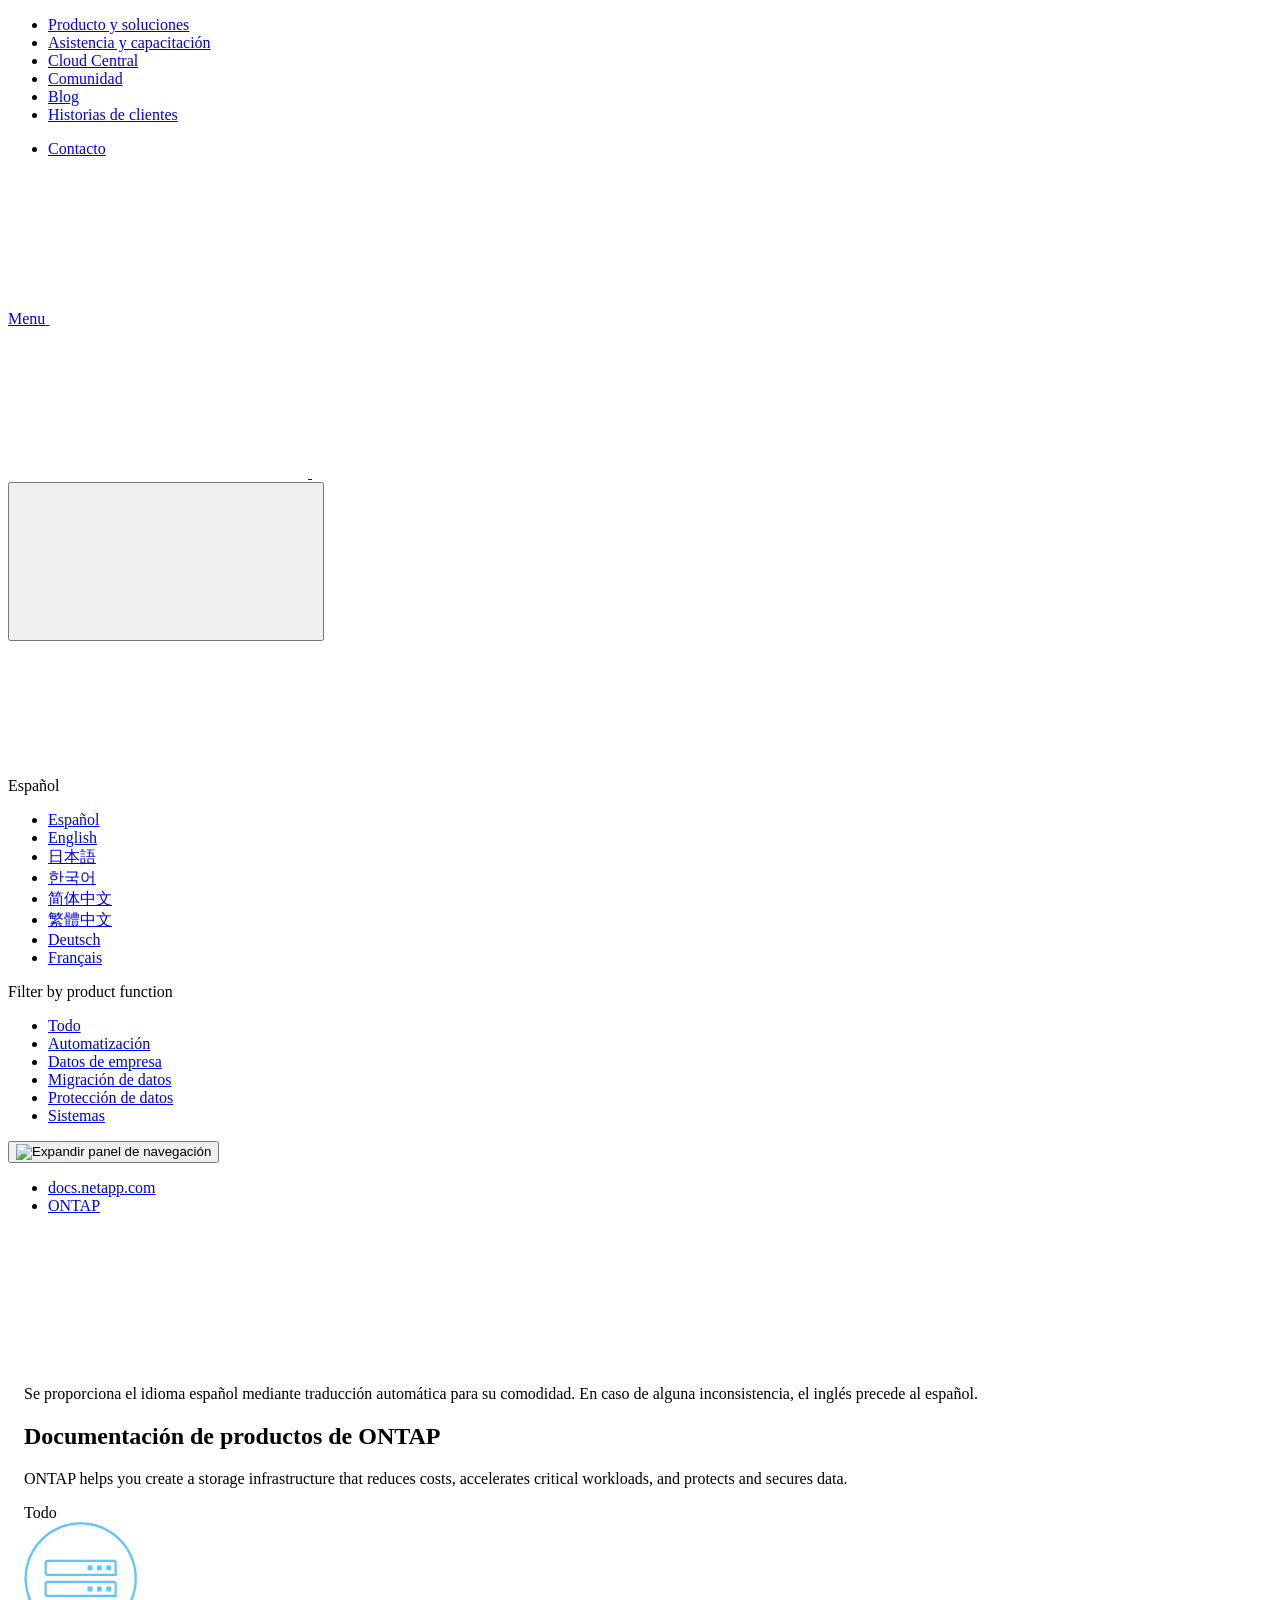
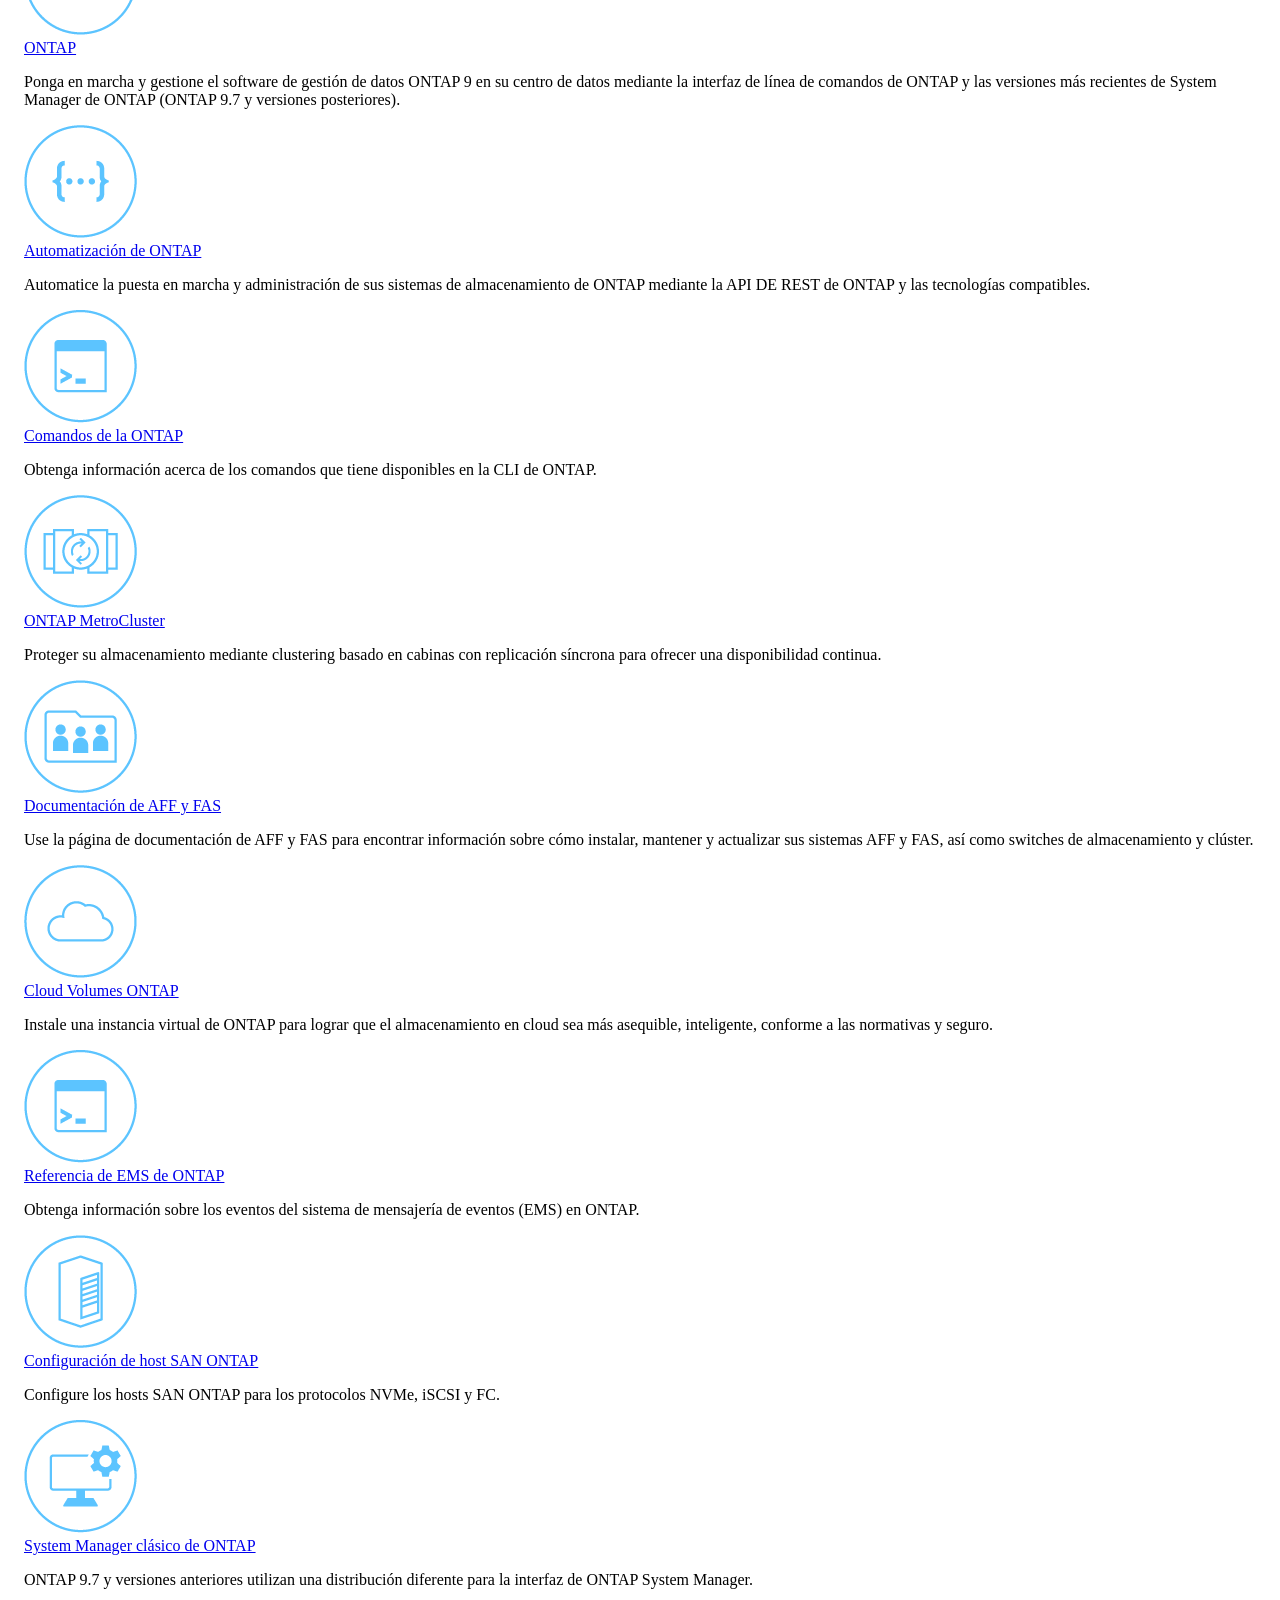
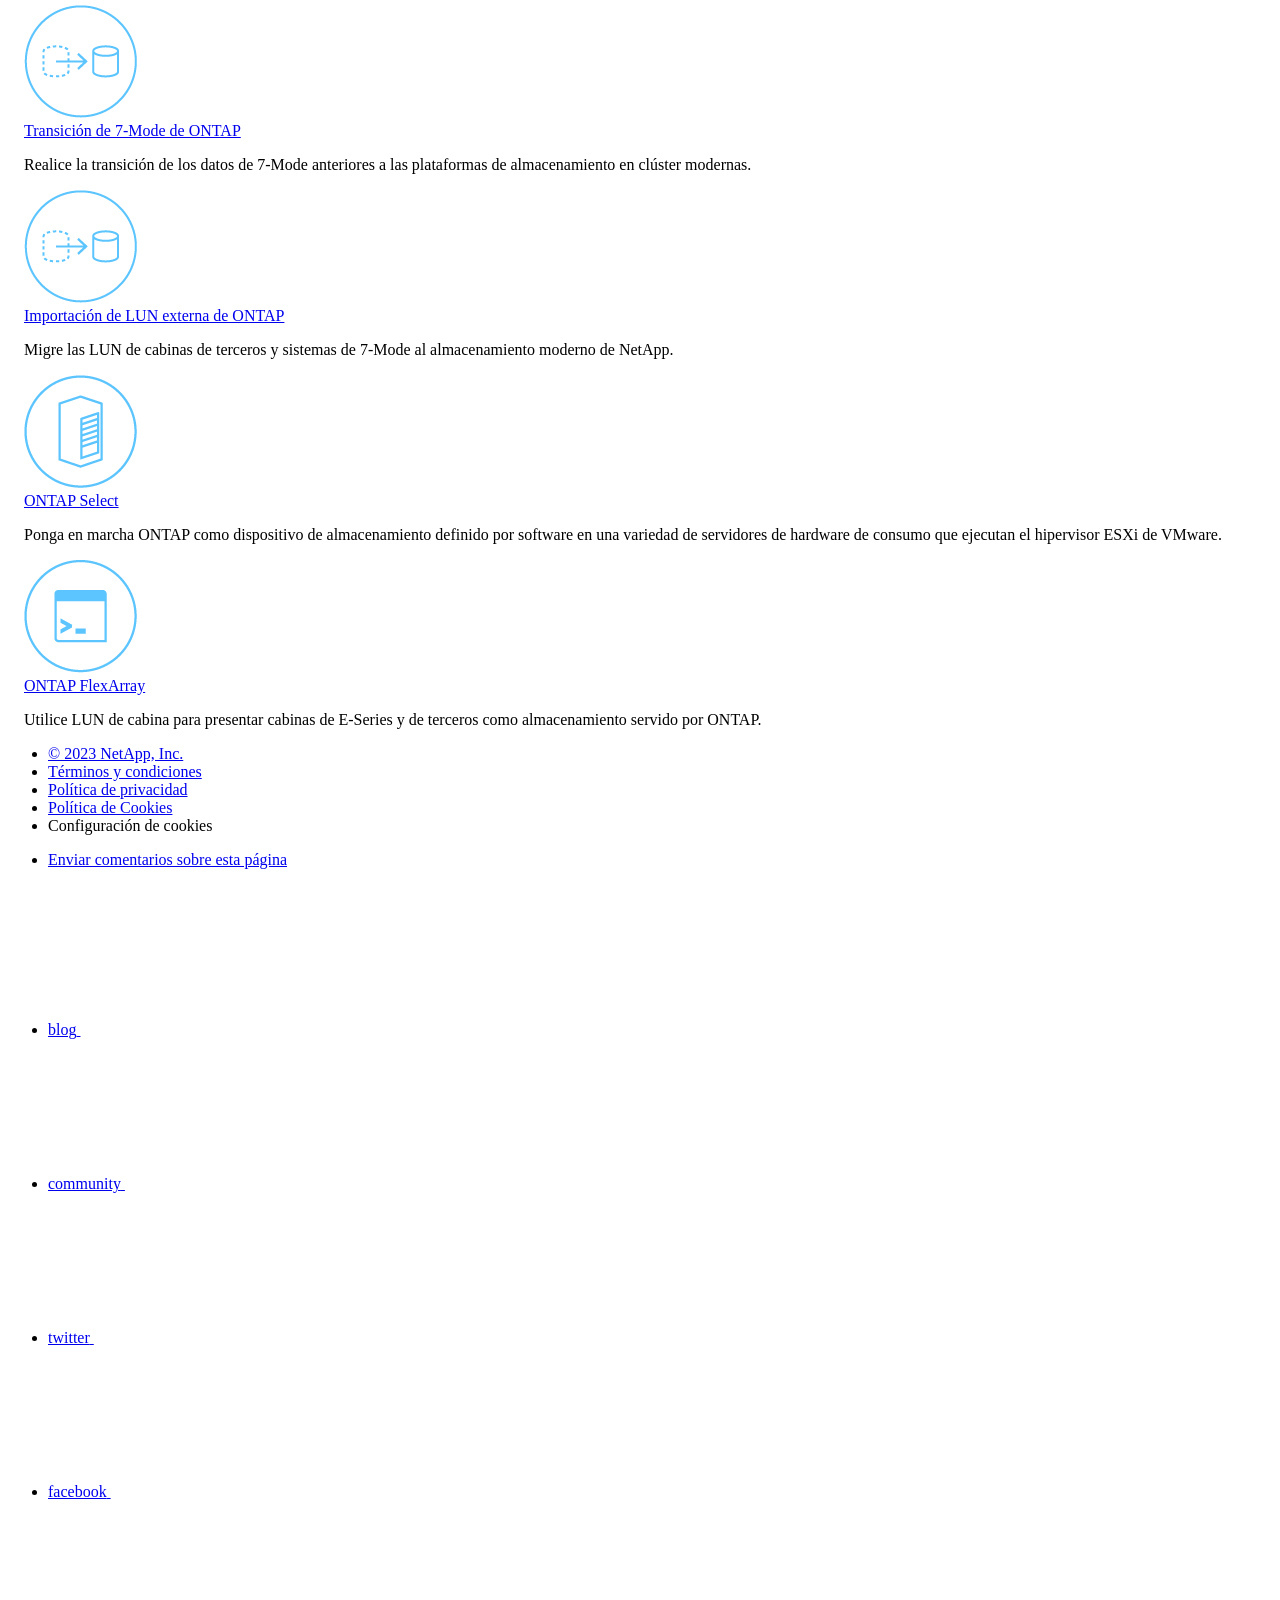
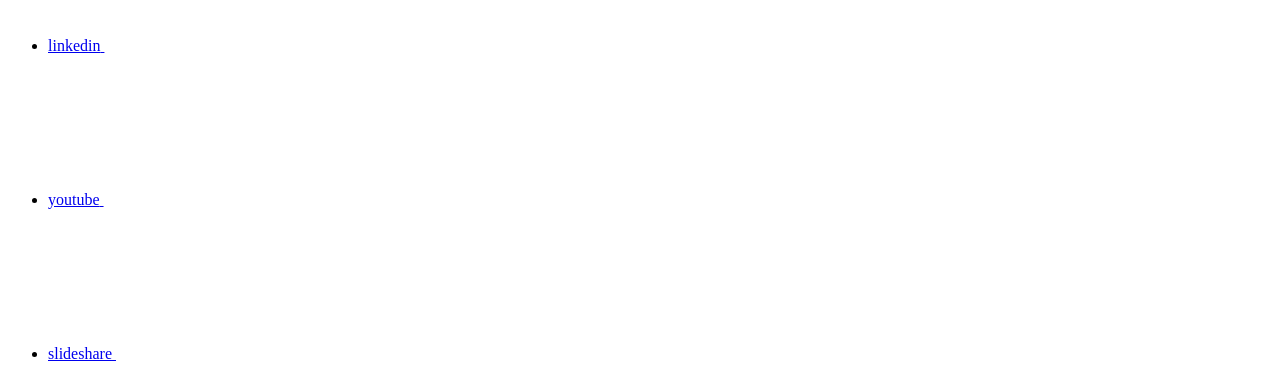
==== index.html @ 904b9483 "Deploying to gh-pages from  @ d73724dcf06d910fc265af8972bdfba5576b5650 🚀" ====
<!DOCTYPE html>
<html lang="es">
  <head class="at-element-marker">
  <title>Documentación de productos de ONTAP</title>
  <meta charset="utf-8">
  <meta http-equiv="x-ua-compatible" content="ie=edge,chrome=1">
  <meta http-equiv="language" content="en">
  <meta name="viewport" content="width=device-width, initial-scale=1">
  <meta property="og:title" content="Documentación de productos de ONTAP" />
	<meta property="og:type" content="website" />
	<meta property="og:url" content="https://docs.netapp.com/es-es/ontap-family/index.html" />
	<meta property="og:description" content="ONTAP le ayuda a crear una infraestructura de almacenamiento que reduce costes, acelera las cargas de trabajo críticas y protege y protege sus datos." />
  <meta property="og:image" content="https://docs.netapp.com/es-es/ontap-family/images/logo-tophat-social.png" />
  <meta property="og:image:alt" content="NetApp Logo" />
  <meta name="format-detection" content="telephone=no">
  <meta http-equiv="Content-Type" content="text/html; charset=utf-8">
  <meta http-equiv="encoding" content="utf-8">
  <meta http-equiv="nss-type" content="Product Documentation"/>
  <meta http-equiv="nss-subtype" content="User Guide"/><meta name="description" content="ONTAP le ayuda a crear una infraestructura de almacenamiento que reduce costes, acelera las cargas de trabajo críticas y protege y protege sus datos.">
  <meta name="keywords" content=" "><!-- Icons -->
  <link rel="icon" href="/es-es/ontap-family/images/favicon.ico" type="image/x-icon">

  <!-- RSS Feed --><!-- CSS Definitions: NetApp CSS should be defined after generic css -->

  <!-- Elastic Search -->
  <link rel="stylesheet" href="//cdn.jsdelivr.net/searchkit/0.10.0/theme.css">

  <!-- Combined CSS -->
  <link rel="stylesheet" type="text/css" href="/es-es/ontap-family/css/netappdocs.css">

  
  <link rel="stylesheet" href="/es-es/ontap-family/css/landing-page.css" type="text/css">
  <link rel="stylesheet" href="/es-es/ontap-family/css/tabbed-blocks.css" type="text/css">
  <!-- Canonical url -->
  <!-- Top level site integrations --><script>
    function addAdobeLaunch(adobeId) {
      var head = document.getElementsByTagName('head')[0];
      var adobe = document.createElement("script");
      adobe.type = "text/plain";
      adobe.className = "optanon-category-C0002";
      adobe.src = "//assets.adobedtm.com/60287eadf1ee/c284da483c83/"+adobeId+".min.js";
      head.appendChild(adobe);
    }

    function addGoogleAnalytics(gtagId) {
      var google = document.createElement("script");
      google.type = "text/plain";
      google.className = "optanon-category-C0002";
      google.src = "https://www.googletagmanager.com/gtag/js?id="+gtagId;
      var head = document.getElementsByTagName('head')[0];
      head.appendChild(google);

      window.dataLayer = window.dataLayer || [];
      function gtag(){dataLayer.push(arguments);}
      gtag('js', new Date());
      gtag('config', gtagId);
    }

    function addConsent(consentId) {
      var head = document.getElementsByTagName('head')[0];
      var onetrustConsent = document.createElement("script");
      onetrustConsent.type = "text/javascript";
      onetrustConsent.src = "https://cdn.cookielaw.org/consent/"+consentId+"/OtAutoBlock.js";
      head.appendChild(onetrustConsent);

      var onetrustScript = document.createElement("script");
      onetrustScript.type = "text/javascript";
      onetrustScript.src = "https://cdn.cookielaw.org/scripttemplates/otSDKStub.js";
      onetrustScript.charset = "UTF-8";
      onetrustScript.dataset.documentLanguage = "true";
      onetrustScript.dataset.domainScript = consentId;
      head.appendChild(onetrustScript);
    }addConsent("72570c5c-fe30-465f-b0e0-b77f7fb4ae34");
    addAdobeLaunch("launch-e9ff3acac59f");
    addGoogleAnalytics("UA-81697994-3");function OptanonWrapper() { }
  </script>
  <script src="https://cdnjs.cloudflare.com/ajax/libs/jquery/2.1.4/jquery.min.js"></script>
  <script src="https://cdnjs.cloudflare.com/ajax/libs/jquery-cookie/1.4.1/jquery.cookie.min.js"></script>

  <!-- Used for Product Family Page Sidebar Visibility --><link rel="stylesheet" href='/es-es/ontap-family/css/product-family.css' type="text/css">
  <script src='/es-es/ontap-family/js/product-family.js'></script><!-- Used to import Promise for IE. Required for SearchKit -->
  <script src="https://cdnjs.cloudflare.com/ajax/libs/bluebird/3.3.5/bluebird.min.js"></script><script src='/es-es/ontap-family/js/na-search.js'></script><script src='/es-es/ontap-family/js/na-pagenav.js'></script><script src='/es-es/ontap-family/js/na-utility.js'></script>
  <script src='/es-es/ontap-family/js/clouddocs.js'></script>
  <script src='/es-es/ontap-family/js/jquery.navgoco.min.js'></script>
  <script src="https://maxcdn.bootstrapcdn.com/bootstrap/3.3.7/js/bootstrap.min.js" integrity="sha384-Tc5IQib027qvyjSMfHjOMaLkfuWVxZxUPnCJA7l2mCWNIpG9mGCD8wGNIcPD7Txa" crossorigin="anonymous"></script>
  <script src='/es-es/ontap-family/js/toc.js'></script>
  <script src='/es-es/ontap-family/js/customscripts.js'></script><script>
      $(document).ready(function() {
          
          var collapseOnInit = true;
          

          var navSettings = {
              "caretHtml": '',
              "accordion": collapseOnInit,
              "openClass": 'active', // open
              "save": false, // leave false or nav highlighting doesn't work right
              "cookie": {
                  "name": 'navgoco',
                  "expires": false,
                  "path": '/'
              },
              "slide": {
                  "duration": 400,
                  "easing": 'swing'
              }
          };

          // Initialize navgoco with default options
          $("#mysidebar").navgoco(navSettings);
          

          $("#collapseAll").click(function(e) {
              e.preventDefault();
              $("#mysidebar").navgoco('toggle', false);
          });

          $("#expandAll").click(function(e) {
              e.preventDefault();
              $("#mysidebar").navgoco('toggle', true);
          });

          $(".sidebar-nav-container").on("scroll", function() {
            $.cookie("sidebarScroll", $(".sidebar-nav-container").scrollTop(), {
              path    : "/es-es/ontap-family"  
            });
          });
          $(function() {
            if ($.cookie("sidebarScroll")) {
              $(".sidebar-nav-container").scrollTop($.cookie("sidebarScroll"));
            }
          });

      });

  </script>
  <script>
      $(document).ready(function() {
          $("#tg-sb-link").click(function() {
              $("#tg-sb-sidebar").toggle();
              $("#tg-sb-content").toggleClass('col-md-9');
              $("#tg-sb-content").toggleClass('col-md-12');
              $("#tg-sb-icon").toggleClass('fa-toggle-on');
              $("#tg-sb-icon").toggleClass('fa-toggle-off');
          });
      });
  </script>
  <script src='/es-es/ontap-family/js/custom-dropdown.js'></script>
  <script src='/es-es/ontap-family/js/FileSaver.min.js'></script>
  <script src='/es-es/ontap-family/js/jszip-utils.min.js'></script>
  <script src='/es-es/ontap-family/js/jszip.min.js'></script>
  <script src='/es-es/ontap-family/js/pdf-ux.js'></script>
</head>


  <body class role="document" data-flavor="">
    <div id="page" class="n-off-canvas-menu">
      <div class="n-off-canvas-menu__menu"><!--TODO: Add offcanvas code --></div>
      <div class="n-off-canvas-menu__content-wrap">
        <header class="site-header" id="banner">
  
  <!-- Start Page Toolbar -->
  
  
  <!-- Start top_hat -->
  <div class="n-top-hat">
    <div class="n-container">
      <div class="n-top-hat__cross-property-nav">
        <ul class="n-top-hat__list">
          <li class="n-top-hat__list-item">
            <a href="https://www.netapp.com/products-a-z/" class="n-top-hat__link">Producto y soluciones</a>
          </li>
          <li class="n-top-hat__list-item">
            <a href="https://www.netapp.com/support-and-training/netapp-university/" class="n-top-hat__link">Asistencia y capacitación</a>
          </li>
          <li class="n-top-hat__list-item">
            <a href="https://cloud.netapp.com" class="n-top-hat__link">Cloud Central</a>
          </li>
          <li class="n-top-hat__list-item">
            <a href="https://community.netapp.com/" class="n-top-hat__link">Comunidad</a>
          </li>
          <li class="n-top-hat__list-item">
            <a href="https://blog.netapp.com/" class="n-top-hat__link">Blog</a>
          </li>
          <li class="n-top-hat__list-item">
            <a href="https://customers.netapp.com/en/" class="n-top-hat__link">Historias de clientes</a>
          </li>
        </ul>
      </div>
      <div class="n-top-hat__utils">
        <ul class="n-top-hat__list">
          <li class="n-top-hat__list-item">
            <a href="https://www.netapp.com/company/contact-us/" target="_self" class="n-top-hat__link" data-ntap-ui="contact-us">Contacto</a>
          </li>
        </ul>
      </div>
    </div>
  </div>
  <!-- End top_hat -->

  <!-- Start property bar -->
  <style>
    .n-property-navigation-bar__menus--desktop-experience .n-menu--mega__default-content__heading span {
    color: #34B0FF;
    }
  </style>
  <div class="n-property-bar " data-ntap-ui="sticky-nav">
    <div class="n-property-bar__inner-wrap">
      <div class="n-property-bar__menu-toggle">
        <a href="#" class="n-property-bar__menu-toggle-link">
          <span class="n-property-bar__menu-toggle-text">Menu</span>
          <svg class="n-icon-bars n-property-bar__menu-toggle-icon" aria-labelledby="title">
            <title>bars</title>
            <use xlink:href="/es-es/ontap-family/common/svg/sprite.svg#bars"></use>
          </svg>
        </a>
      </div>
      <div class="n-property-bar__property-mark ">
        <a href="https://www.netapp.com" class="n-property-bar__property-link">
          <div class="n-property-bar__logo">
            <svg class="n-icon-netapp-mark n-icon-netapp-mark n-property-bar__netapp-mark-icon" aria-labelledby="title">
              <title>netapp-mark</title>
              <use xlink:href="/es-es/ontap-family/common/svg/sprite.svg#netapp-mark"></use>
            </svg>
            <svg class="n-icon-netapp-logo n-property-bar__logo-svg" aria-labelledby="title">
              <title>netapp-logo</title>
              <use xlink:href="/es-es/ontap-family/common/svg/sprite.svg#netapp-logo"></use>
            </svg>
          </div>
        </a>
      </div>

      
      
      
      <div class="search-property-bar">
        <div id="search-demo-container" class="searchbox n-property-bar__search">
          <div id="react-search" 
          data-search-html="/es-es/ontap-family/search.html"
          data-type="widget" 
          data-placeholder="Buscar documentación"
          data-no-results-found="No se encontraron resultados para {query}"
          data-did-you-mean="Buscar {suggestion}."
          data-no-results-found-did-you-mean="No se encontraron resultados para {query}. ¿Quiso decir {suggestion}?"
          data-results-found="{hitCount} resultados encontrados"
          data-error-message="We're sorry, an issue occurred when fetching your results. Please try again."
          data-error-reset="Reset Search"
          data-sk-es-pf-indexes=""
          data-flavor=""></div>
          <button class="n-property-bar__search-toggle-button" type="button">
            <svg class="n-icon-search n-property-bar__search-toggle-button-icon" aria-labelledby="title">
              <title>search</title>
              <use xmlns:xlink="http://www.w3.org/1999/xlink" xlink:href="/es-es/ontap-family/common/svg/sprite.svg#search"></use>
            </svg>
          </button>
        </div>
      </div>
      
    </div>
  </div>
  <div class="n-property-bar__toolbar">
    <!-- Start Language Selector --><div id="language-dropdown" class="custom-dropdown custom-dropdown-lang">
      <div class="custom-dropdown-select custom-dropdown-select-lang">
      <span class="lang-name">Español</span>
          <svg class="n-globe__icon" aria-labelledby="title">
            <title>globe</title>
            <use xmlns:xlink="http://www.w3.org/1999/xlink" xlink:href="/es-es/ontap-family/common/svg/sprite.svg#globe"></use>
          </svg>
        </button>
      </div>

      <ul class="custom-dropdown-menu"><li>
          <a href="https://docs.netapp.com/es-es/ontap-family/index.html" target="_self"><span translate="no" class="notranslate">Español</span></a>
        </li><li>
          <a href="https://docs.netapp.com/us-en/ontap-family/index.html" target="_self"><span translate="no" class="notranslate">English</span></a>
        </li><li>
          <a href="https://docs.netapp.com/ja-jp/ontap-family/index.html" target="_self"><span translate="no" class="notranslate">日本語</span></a>
        </li><li>
          <a href="https://docs.netapp.com/ko-kr/ontap-family/index.html" target="_self"><span translate="no" class="notranslate">한국어</span></a>
        </li><li>
          <a href="https://docs.netapp.com/zh-cn/ontap-family/index.html" target="_self"><span translate="no" class="notranslate">简体中文</span></a>
        </li><li>
          <a href="https://docs.netapp.com/zh-tw/ontap-family/index.html" target="_self"><span translate="no" class="notranslate">繁體中文</span></a>
        </li><li>
          <a href="https://docs.netapp.com/de-de/ontap-family/index.html" target="_self"><span translate="no" class="notranslate">Deutsch</span></a>
        </li><li>
          <a href="https://docs.netapp.com/fr-fr/ontap-family/index.html" target="_self"><span translate="no" class="notranslate">Français</span></a>
        </li></ul>
    </div><!-- End Language Selector -->

    <div class="n-property-bar__cta"></div>
  </div>
  <!-- End property bar -->
</header>


        <main id="n-main-content" class="n-main-content">
          <div class="ie-main product-family"><div class="col-md-3">
    <div class="product-family-linkheading">Filter by product function</div>
    <ul id="product-family-links"><li class="active"><a href="#" class="product-family-space" data-tags="all,tag_data_management,tag_automation,tag_systems,tag_data_protection,tag_data_migration">Todo</a></li><li><a href="#" class="product-family-space" data-tags="tag_automation">Automatización</a></li><li><a href="#" class="product-family-space" data-tags="tag_data_management">Datos de empresa</a></li><li><a href="#" class="product-family-space" data-tags="tag_data_migration">Migración de datos</a></li><li><a href="#" class="product-family-space" data-tags="tag_data_protection">Protección de datos</a></li><li><a href="#" class="product-family-space" data-tags="tag_systems">Sistemas</a></li></ul>
</div>
<div class="tile-container">
        <article class="page-content">
            <div class="ie-utility">
  <button id="btn-sidebar-expand" onclick="showSidebar()"><img src="/es-es/ontap-family/images/expand.png" alt="Expandir panel de navegación"></button>
  <div class="ie-menu">
    <div class="n-breadcrumb">
      <ul class="n-breadcrumb__list">
        <li class="n-breadcrumb__list-item">
          <a href="https://docs.netapp.com">docs.netapp.com</a>
        </li>
        

        

        <li class="n-breadcrumb__list-item">
          <a href="/es-es/ontap-family/">ONTAP</a>
        </li>

      </ul>
    </div>
    <div style="clear: both"></div><!-- Main needs to have height -->
  </div>
</div>

            <div class="n-band n-band--docs n-band--belted">
                <div class="n-container" style="margin: 0 auto; padding: 0 16px;">
                    <div class="n-row">                      
                        <div class="n-col-sm-12"><div class="ie-nmt-disclaimer">
                              <span>
                                <div class="ie-nmt-disclaimer-container">
                                  <div class="ie-nmt-disclaimer-icon">
                                    <svg class="luci-icon" aria-hidden="true">
                                      <use xlink:href="/es-es/ontap-family/common/svg/sprite.svg#circle-info">
                                    </svg>
                                  </div>
                                  <div class="ie-nmt-disclaimer-content">
                                    <span> Se proporciona el idioma español mediante traducción automática para su comodidad. En caso de alguna inconsistencia, el inglés precede al español. </span>
                                  </div>
                                  <div style="clear:both;"></div>
                                </div>
                              </span>
                            </div><div class="n-doc__component-detail-heading-wrap">
                                <h1 class="n-doc__component-detail-heading">Documentación de productos de ONTAP</h1>
                            </div><section class="n-band__section">
                                <p>ONTAP helps you create a storage infrastructure that reduces costs, accelerates critical workloads, and protects and secures data.</p>
                            </section><div class="n-band__content">
<div id="selected-sidelink"><span>Todo</span></div>
    <div class="n-layout-flex product-family-tile-container" data-ntap-layout="4"><div class="n-feature-block n-feature-block__align--center n-layout-flex__item ie-feature-block product-family-tile"
            data-tags="all, tag_data_management, tag_data_protection">
            <div class="n-feature-block__content">
                <div class="ie-feature-block__header">
                    <div class="ie-feature-block__image product-family-tile-icon"><img src="./media/icon-onprem.png" alt="ONTAP"></div>
                </div>
                <div class="ie-feature-block__section">
                    <a class="ie-feature-block__link product-family-tile-title"
                        href='https://docs.netapp.com/us-en/ontap/index.html'>ONTAP</a>
                    <p class="ie-feature-block__summary product-family-tile-summary">Ponga en marcha y gestione el software de gestión de datos ONTAP 9 en su centro de datos mediante la interfaz de línea de comandos de ONTAP y las versiones más recientes de System Manager de ONTAP (ONTAP 9.7 y versiones posteriores).</p>
                </div>
            </div>
        </div><div class="n-feature-block n-feature-block__align--center n-layout-flex__item ie-feature-block product-family-tile"
            data-tags="all, tag_automation, tag_data_management">
            <div class="n-feature-block__content">
                <div class="ie-feature-block__header">
                    <div class="ie-feature-block__image product-family-tile-icon"><img src="./media/icon-api.png" alt="Automatización de ONTAP"></div>
                </div>
                <div class="ie-feature-block__section">
                    <a class="ie-feature-block__link product-family-tile-title"
                        href='https://docs.netapp.com/us-en/ontap-automation/index.html'>Automatización de ONTAP</a>
                    <p class="ie-feature-block__summary product-family-tile-summary">Automatice la puesta en marcha y administración de sus sistemas de almacenamiento de ONTAP mediante la API DE REST de ONTAP y las tecnologías compatibles.</p>
                </div>
            </div>
        </div><div class="n-feature-block n-feature-block__align--center n-layout-flex__item ie-feature-block product-family-tile"
            data-tags="all, tag_data_management">
            <div class="n-feature-block__content">
                <div class="ie-feature-block__header">
                    <div class="ie-feature-block__image product-family-tile-icon"><img src="./media/cli.png" alt="Comandos de la ONTAP"></div>
                </div>
                <div class="ie-feature-block__section">
                    <a class="ie-feature-block__link product-family-tile-title"
                        href='https://docs.netapp.com/us-en/ontap-cli-9121/'>Comandos de la ONTAP</a>
                    <p class="ie-feature-block__summary product-family-tile-summary">Obtenga información acerca de los comandos que tiene disponibles en la CLI de ONTAP.</p>
                </div>
            </div>
        </div><div class="n-feature-block n-feature-block__align--center n-layout-flex__item ie-feature-block product-family-tile"
            data-tags="all, tag_data_protection">
            <div class="n-feature-block__content">
                <div class="ie-feature-block__header">
                    <div class="ie-feature-block__image product-family-tile-icon"><img src="./media/metrocluster.png" alt="ONTAP MetroCluster"></div>
                </div>
                <div class="ie-feature-block__section">
                    <a class="ie-feature-block__link product-family-tile-title"
                        href='https://docs.netapp.com/us-en/ontap-metrocluster/'>ONTAP MetroCluster</a>
                    <p class="ie-feature-block__summary product-family-tile-summary">Proteger su almacenamiento mediante clustering basado en cabinas con replicación síncrona para ofrecer una disponibilidad continua.</p>
                </div>
            </div>
        </div><div class="n-feature-block n-feature-block__align--center n-layout-flex__item ie-feature-block product-family-tile"
            data-tags="all, tag_systems">
            <div class="n-feature-block__content">
                <div class="ie-feature-block__header">
                    <div class="ie-feature-block__image product-family-tile-icon"><img src="./media/groups_line.png" alt="Documentación de AFF y FAS"></div>
                </div>
                <div class="ie-feature-block__section">
                    <a class="ie-feature-block__link product-family-tile-title"
                        href='https://docs.netapp.com/us-en/ontap-systems-family/'>Documentación de AFF y FAS</a>
                    <p class="ie-feature-block__summary product-family-tile-summary">Use la página de documentación de AFF y FAS para encontrar información sobre cómo instalar, mantener y actualizar sus sistemas AFF y FAS, así como switches de almacenamiento y clúster.</p>
                </div>
            </div>
        </div><div class="n-feature-block n-feature-block__align--center n-layout-flex__item ie-feature-block product-family-tile"
            data-tags="all, tag_data_management, tag_data_protection">
            <div class="n-feature-block__content">
                <div class="ie-feature-block__header">
                    <div class="ie-feature-block__image product-family-tile-icon"><img src="./media/icon-cvo.png" alt="Cloud Volumes ONTAP"></div>
                </div>
                <div class="ie-feature-block__section">
                    <a class="ie-feature-block__link product-family-tile-title"
                        href='https://docs.netapp.com/us-en/cloud-manager-cloud-volumes-ontap/index.html'>Cloud Volumes ONTAP</a>
                    <p class="ie-feature-block__summary product-family-tile-summary">Instale una instancia virtual de ONTAP para lograr que el almacenamiento en cloud sea más asequible, inteligente, conforme a las normativas y seguro.</p>
                </div>
            </div>
        </div><div class="n-feature-block n-feature-block__align--center n-layout-flex__item ie-feature-block product-family-tile"
            data-tags="all, tag_data_management">
            <div class="n-feature-block__content">
                <div class="ie-feature-block__header">
                    <div class="ie-feature-block__image product-family-tile-icon"><img src="./media/cli.png" alt="Referencia de EMS de ONTAP"></div>
                </div>
                <div class="ie-feature-block__section">
                    <a class="ie-feature-block__link product-family-tile-title"
                        href='https://docs.netapp.com/us-en/ontap-ems-9121/'>Referencia de EMS de ONTAP</a>
                    <p class="ie-feature-block__summary product-family-tile-summary">Obtenga información sobre los eventos del sistema de mensajería de eventos (EMS) en ONTAP.</p>
                </div>
            </div>
        </div><div class="n-feature-block n-feature-block__align--center n-layout-flex__item ie-feature-block product-family-tile"
            data-tags="all, tag_data_management">
            <div class="n-feature-block__content">
                <div class="ie-feature-block__header">
                    <div class="ie-feature-block__image product-family-tile-icon"><img src="./media/server.png" alt="Configuración de host SAN ONTAP"></div>
                </div>
                <div class="ie-feature-block__section">
                    <a class="ie-feature-block__link product-family-tile-title"
                        href='https://docs.netapp.com/us-en/ontap-sanhost/'>Configuración de host SAN ONTAP</a>
                    <p class="ie-feature-block__summary product-family-tile-summary">Configure los hosts SAN ONTAP para los protocolos NVMe, iSCSI y FC.</p>
                </div>
            </div>
        </div><div class="n-feature-block n-feature-block__align--center n-layout-flex__item ie-feature-block product-family-tile"
            data-tags="all, tag_data_management">
            <div class="n-feature-block__content">
                <div class="ie-feature-block__header">
                    <div class="ie-feature-block__image product-family-tile-icon"><img src="./media/config_line.png" alt="System Manager clásico de ONTAP"></div>
                </div>
                <div class="ie-feature-block__section">
                    <a class="ie-feature-block__link product-family-tile-title"
                        href='https://docs.netapp.com/us-en/ontap-sm-classic/index.html'>System Manager clásico de ONTAP</a>
                    <p class="ie-feature-block__summary product-family-tile-summary">ONTAP 9.7 y versiones anteriores utilizan una distribución diferente para la interfaz de ONTAP System Manager.</p>
                </div>
            </div>
        </div><div class="n-feature-block n-feature-block__align--center n-layout-flex__item ie-feature-block product-family-tile"
            data-tags="all, tag_data_migration">
            <div class="n-feature-block__content">
                <div class="ie-feature-block__header">
                    <div class="ie-feature-block__image product-family-tile-icon"><img src="./media/transition-tools.png" alt="Transición de 7-Mode de ONTAP"></div>
                </div>
                <div class="ie-feature-block__section">
                    <a class="ie-feature-block__link product-family-tile-title"
                        href='https://docs.netapp.com/us-en/ontap-7mode-transition/'>Transición de 7-Mode de ONTAP</a>
                    <p class="ie-feature-block__summary product-family-tile-summary">Realice la transición de los datos de 7-Mode anteriores a las plataformas de almacenamiento en clúster modernas.</p>
                </div>
            </div>
        </div><div class="n-feature-block n-feature-block__align--center n-layout-flex__item ie-feature-block product-family-tile"
            data-tags="all, tag_data_migration">
            <div class="n-feature-block__content">
                <div class="ie-feature-block__header">
                    <div class="ie-feature-block__image product-family-tile-icon"><img src="./media/transition-tools.png" alt="Importación de LUN externa de ONTAP"></div>
                </div>
                <div class="ie-feature-block__section">
                    <a class="ie-feature-block__link product-family-tile-title"
                        href='https://docs.netapp.com/us-en/ontap-fli/'>Importación de LUN externa de ONTAP</a>
                    <p class="ie-feature-block__summary product-family-tile-summary">Migre las LUN de cabinas de terceros y sistemas de 7-Mode al almacenamiento moderno de NetApp.</p>
                </div>
            </div>
        </div><div class="n-feature-block n-feature-block__align--center n-layout-flex__item ie-feature-block product-family-tile"
            data-tags="all, tag_data_management, tag_data_protection">
            <div class="n-feature-block__content">
                <div class="ie-feature-block__header">
                    <div class="ie-feature-block__image product-family-tile-icon"><img src="./media/server.png" alt="ONTAP Select"></div>
                </div>
                <div class="ie-feature-block__section">
                    <a class="ie-feature-block__link product-family-tile-title"
                        href='https://docs.netapp.com/us-en/ontap-select/'>ONTAP Select</a>
                    <p class="ie-feature-block__summary product-family-tile-summary">Ponga en marcha ONTAP como dispositivo de almacenamiento definido por software en una variedad de servidores de hardware de consumo que ejecutan el hipervisor ESXi de VMware.</p>
                </div>
            </div>
        </div><div class="n-feature-block n-feature-block__align--center n-layout-flex__item ie-feature-block product-family-tile"
            data-tags="all, tag_data_management">
            <div class="n-feature-block__content">
                <div class="ie-feature-block__header">
                    <div class="ie-feature-block__image product-family-tile-icon"><img src="./media/cli.png" alt="ONTAP FlexArray"></div>
                </div>
                <div class="ie-feature-block__section">
                    <a class="ie-feature-block__link product-family-tile-title"
                        href='https://docs.netapp.com/us-en/ontap-flexarray/'>ONTAP FlexArray</a>
                    <p class="ie-feature-block__summary product-family-tile-summary">Utilice LUN de cabina para presentar cabinas de E-Series y de terceros como almacenamiento servido por ONTAP.</p>
                </div>
            </div>
        </div></div>
</div>
</div>
                    </div>
                </div>
            </div>
        </article>
    </div>
    <div class="page-nav-toolbar"></div>
    <div style="clear:both"></div>
</div>
        </main>

        <footer class="n-footer">
  <div class="n-footer__bottom">
    <div class="n-container">
      <div class="n-footer__bottom-left">
        <div class="n-footer__copyright">
          <ul class="n-footer__copyright-list">
            <li class="n-footer__copyright-link">
              <a href="https://www.netapp.com/company/legal/copyright/">© 2023 NetApp, Inc.</a>
            </li>
            <li class="n-footer__copyright-link">
              <a href="https://www.netapp.com/company/legal/terms-of-use/">Términos y condiciones</a>
            </li>
            <li class="n-footer__copyright-link">
              <a href="https://www.netapp.com/company/legal/privacy-policy/">Política de privacidad</a>
            </li>
            <li class="n-footer__copyright-link">
              <a href="https://www.netapp.com/company/legal/cookie-policy/">Política de Cookies</a>
            </li>
            <li class="n-footer__copyright-link">
              <a class="ot-sdk-show-settings">Configuración de cookies</a>
            </li>
          </ul>
        </div>
      </div>
      <div class="n-footer__bottom-right">
        <div class="n-footer__copyright">
          <ul class="n-footer__copyright-list">
            <li class="n-footer__copyright-link">
              <a target="_self" href="javascript:netapp_mailto()">Enviar comentarios sobre esta página</a>
            </li>
          </ul>
        </div>
        <div class="n-footer__social-links">
          <ul class="n-footer__social-link-list">
            <li class="n-footer__social-link-list-item">
              <a class="n-footer__social-link" data-ntap-social="follow-blog" href="https://blog.netapp.com"
                target="_blank" title="blog" alt="blog">
                <span class="n-footer__social-link-text">blog</span>
                <svg class="n-icon-blog n-footer__social-link-icon" aria-labelledby="title">
                  <title>blog@</title>
                  <use xmlns:xlink="http://www.w3.org/1999/xlink"
                    xlink:href="/es-es/ontap-family/common/svg/sprite.svg#blog"></use>
                </svg>
              </a>
            </li>
            <li class="n-footer__social-link-list-item">
              <a class="n-footer__social-link" data-ntap-social="follow-community" href="https://community.netapp.com/"
                target="_blank" title="community" alt="community">
                <span class="n-footer__social-link-text">community</span>
                <svg class="n-icon-community n-footer__social-link-icon" aria-labelledby="title">
                  <title>community@</title>
                  <use xmlns:xlink="http://www.w3.org/1999/xlink"
                    xlink:href="/es-es/ontap-family/common/svg/sprite.svg#comments"></use>
                </svg>
              </a>
            </li>
            <li class="n-footer__social-link-list-item">
              <a class="n-footer__social-link" data-ntap-social="follow-twitter" href="https://twitter.com/netapp"
                target="_blank" title="twitter" alt="twitter">
                <span class="n-footer__social-link-text">twitter</span>
                <svg class="n-icon-twitter n-footer__social-link-icon" aria-labelledby="title">
                  <title>twitter@</title>
                  <use xmlns:xlink="http://www.w3.org/1999/xlink"
                    xlink:href="/es-es/ontap-family/common/svg/sprite.svg#twitter"></use>
                </svg>
              </a>
            </li>
            <li class="n-footer__social-link-list-item">
              <a class="n-footer__social-link" data-ntap-social="follow-facebook" href="https://www.facebook.com/NetApp"
                target="_blank" title="facebook" alt="facebook">
                <span class="n-footer__social-link-text">facebook</span>
                <svg class="n-icon-facebook n-footer__social-link-icon" aria-labelledby="title">
                  <title>facebook@</title>
                  <use xmlns:xlink="http://www.w3.org/1999/xlink"
                    xlink:href="/es-es/ontap-family/common/svg/sprite.svg#facebook"></use>
                </svg>
              </a>
            </li>
            <li class="n-footer__social-link-list-item">
              <a class="n-footer__social-link" data-ntap-social="follow-linkedin"
                href="https://www.linkedin.com/company/netapp" target="_blank" title="linkedin" alt="linkedin">
                <span class="n-footer__social-link-text">linkedin</span>
                <svg class="n-icon-linkedin n-footer__social-link-icon" aria-labelledby="title">
                  <title>linkedin@</title>
                  <use xmlns:xlink="http://www.w3.org/1999/xlink"
                    xlink:href="/es-es/ontap-family/common/svg/sprite.svg#linkedin"></use>
                </svg>
              </a>
            </li>
            <li class="n-footer__social-link-list-item">
              <a class="n-footer__social-link" data-ntap-social="follow-youtube"
                href="https://www.youtube.com/user/NetAppTV" target="_blank" title="youtube" alt="youtube">
                <span class="n-footer__social-link-text">youtube</span>
                <svg class="n-icon-youtube n-footer__social-link-icon" aria-labelledby="title">
                  <title>youtube@</title>
                  <use xmlns:xlink="http://www.w3.org/1999/xlink"
                    xlink:href="/es-es/ontap-family/common/svg/sprite.svg#youtube"></use>
                </svg>
              </a>
            </li>
            <li class="n-footer__social-link-list-item">
              <a class="n-footer__social-link" data-ntap-social="follow-slideshare"
                href="https://www.slideshare.net/NetApp" target="_blank" title="slideshare" alt="slideshare">
                <span class="n-footer__social-link-text">slideshare</span>
                <svg class="n-icon-slideshare n-footer__social-link-icon" aria-labelledby="title">
                  <title>slideshare@</title>
                  <use xmlns:xlink="http://www.w3.org/1999/xlink"
                    xlink:href="/es-es/ontap-family/common/svg/sprite.svg#slideshare"></use>
                </svg>
              </a>
            </li>
          </ul>
        </div>
      </div>
    </div>
  </div>
</footer>

      </div><!-- Elasticsearch JS -->
      <script type="text/javascript" src='/es-es/ontap-family/js/bundle.js'></script>

      <!-- Syntax Highlighting -->
      <script type="text/javascript" src='/es-es/ontap-family/js/prism.js'></script>
      <script type="text/javascript" src='/es-es/ontap-family/js/prism-curl.js'></script>
    </div>
    <script>
      document.body.offsetWidth=1903;
      cookieLaw = {}
      cookieLaw.euCountry = "US";
      cookieLaw.invoke = function(){return false;}
    </script>
    <script src='/es-es/ontap-family/js/www-ntap.js'></script>
    <script src='/es-es/ontap-family/js/tabbed-blocks.js'></script>
    <script src='/es-es/ontap-family/js/sidebar.js'></script>
  </body></html>
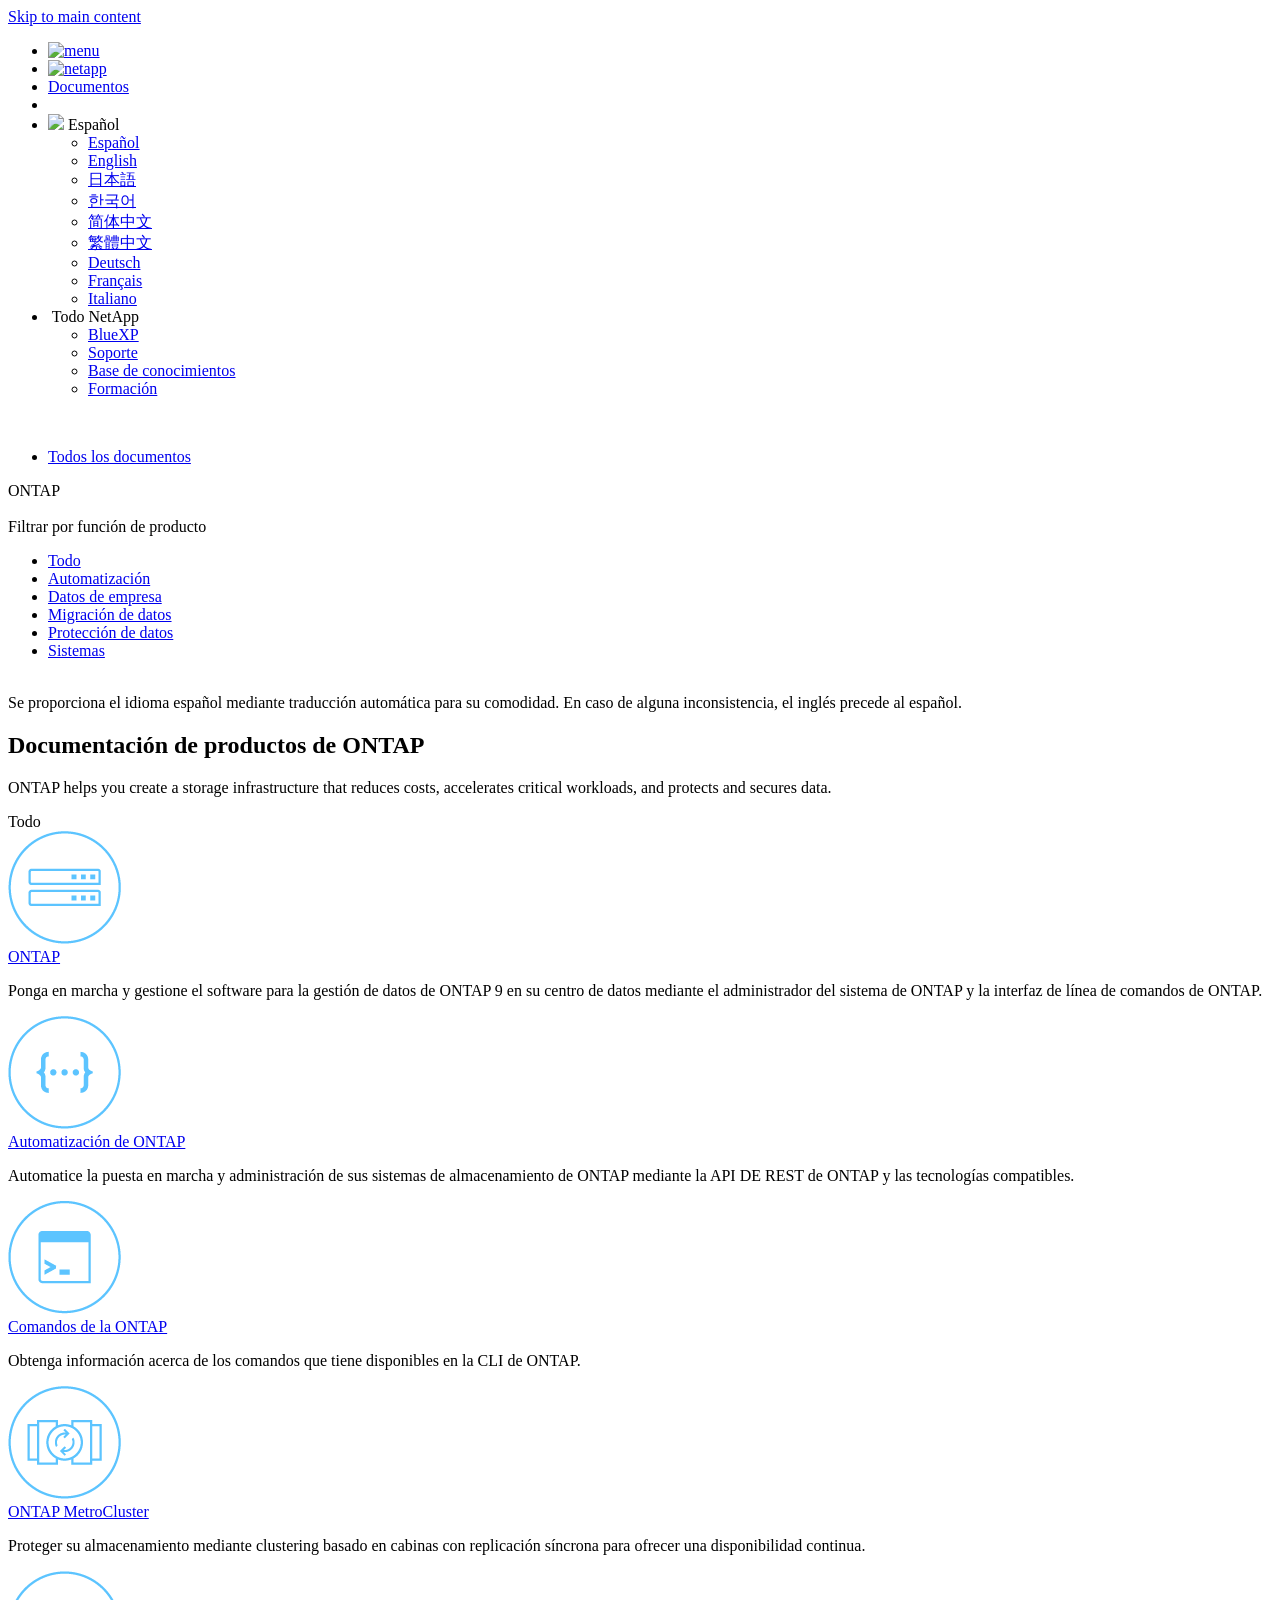
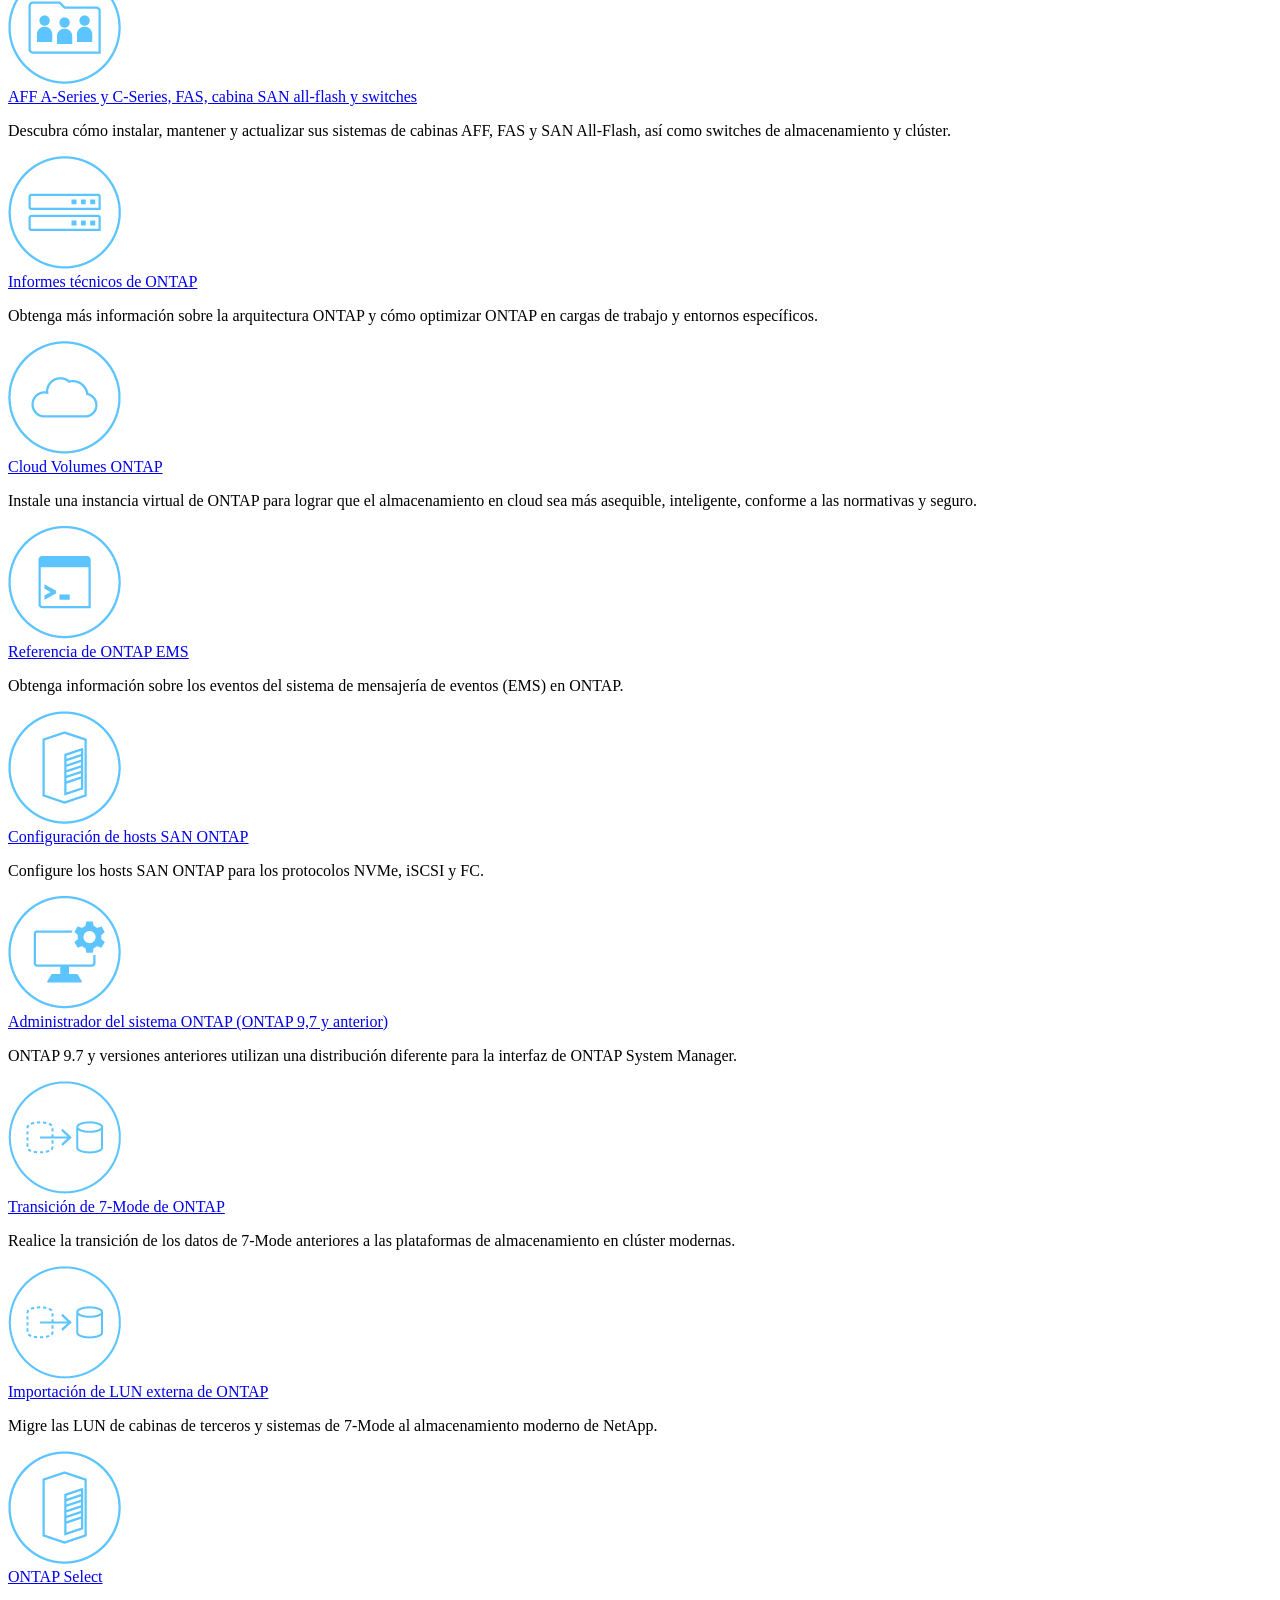
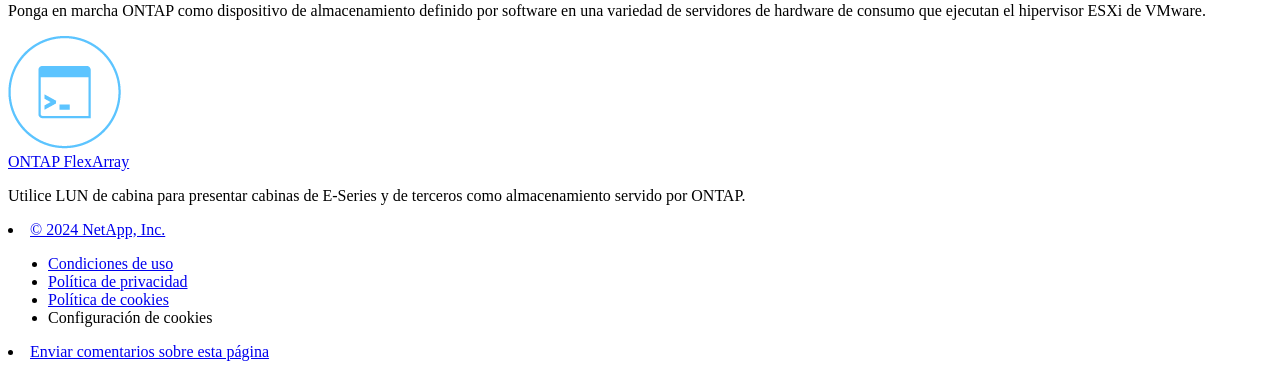
==== commit 22b18fdf: "Built from 3b812da NetAppDocs/netappdocs-build@782b76fc1b76c51d43b6371d3a2fc29d93541a50" ====
--- a/index.html
+++ b/index.html
@@ -22,119 +22,68 @@
 
   <!-- RSS Feed --><!-- CSS Definitions: NetApp CSS should be defined after generic css -->
 
-  <!-- Elastic Search -->
-  <link rel="stylesheet" href="//cdn.jsdelivr.net/searchkit/0.10.0/theme.css">
 
   <!-- Combined CSS -->
-  <link rel="stylesheet" type="text/css" href="/es-es/ontap-family/css/netappdocs.css">
+  <link rel="stylesheet" type="text/css" href="/es-es/ontap-family/css/ie-netappdocs.css">
 
   
-  <link rel="stylesheet" href="/es-es/ontap-family/css/landing-page.css" type="text/css">
-  <link rel="stylesheet" href="/es-es/ontap-family/css/tabbed-blocks.css" type="text/css">
+  <link rel="stylesheet" href="/es-es/ontap-family/css/ie-landing-page.css" type="text/css">
+  <link rel="stylesheet" href="/es-es/ontap-family/css/ie-tabbed-blocks.css" type="text/css">
   <!-- Canonical url -->
-  <!-- Top level site integrations --><script>
-    function addAdobeLaunch(adobeId) {
-      var head = document.getElementsByTagName('head')[0];
-      var adobe = document.createElement("script");
-      adobe.type = "text/plain";
-      adobe.className = "optanon-category-C0002";
-      adobe.src = "//assets.adobedtm.com/60287eadf1ee/c284da483c83/"+adobeId+".min.js";
-      head.appendChild(adobe);
-    }
-
-    function addGoogleAnalytics(gtagId) {
-      var google = document.createElement("script");
-      google.type = "text/plain";
-      google.className = "optanon-category-C0002";
-      google.src = "https://www.googletagmanager.com/gtag/js?id="+gtagId;
-      var head = document.getElementsByTagName('head')[0];
-      head.appendChild(google);
-
-      window.dataLayer = window.dataLayer || [];
-      function gtag(){dataLayer.push(arguments);}
-      gtag('js', new Date());
-      gtag('config', gtagId);
-    }
-
-    function addConsent(consentId) {
-      var head = document.getElementsByTagName('head')[0];
-      var onetrustConsent = document.createElement("script");
-      onetrustConsent.type = "text/javascript";
-      onetrustConsent.src = "https://cdn.cookielaw.org/consent/"+consentId+"/OtAutoBlock.js";
-      head.appendChild(onetrustConsent);
-
-      var onetrustScript = document.createElement("script");
-      onetrustScript.type = "text/javascript";
-      onetrustScript.src = "https://cdn.cookielaw.org/scripttemplates/otSDKStub.js";
-      onetrustScript.charset = "UTF-8";
-      onetrustScript.dataset.documentLanguage = "true";
-      onetrustScript.dataset.domainScript = consentId;
-      head.appendChild(onetrustScript);
-    }addConsent("72570c5c-fe30-465f-b0e0-b77f7fb4ae34");
-    addAdobeLaunch("launch-e9ff3acac59f");
-    addGoogleAnalytics("UA-81697994-3");function OptanonWrapper() { }
+  <link rel="canonical" href="https://docs.netapp.com/es-es/ontap-family/" />
+  <link rel="alternate" hreflang="x-default" href="https://docs.netapp.com/us-en/ontap-family/" />
+  <link rel="alternate" hreflang="es" href="https://docs.netapp.com/es-es/ontap-family/" />
+  <link rel="alternate" hreflang="en" href="https://docs.netapp.com/us-en/ontap-family/" />
+  <link rel="alternate" hreflang="ja" href="https://docs.netapp.com/ja-jp/ontap-family/" />
+  <link rel="alternate" hreflang="ko" href="https://docs.netapp.com/ko-kr/ontap-family/" />
+  <link rel="alternate" hreflang="zh-Hans" href="https://docs.netapp.com/zh-cn/ontap-family/" />
+  <link rel="alternate" hreflang="zh-Hant" href="https://docs.netapp.com/zh-tw/ontap-family/" />
+  <link rel="alternate" hreflang="de" href="https://docs.netapp.com/de-de/ontap-family/" />
+  <link rel="alternate" hreflang="fr" href="https://docs.netapp.com/fr-fr/ontap-family/" />
+  <link rel="alternate" hreflang="it" href="https://docs.netapp.com/it-it/ontap-family/" />
+  <!-- Top level site integrations -->
+<script type="text/javascript" src="https://cdn.cookielaw.org/consent/72570c5c-fe30-465f-b0e0-b77f7fb4ae34/OtAutoBlock.js"></script>
+    <script type="text/javascript" src="https://cdn.cookielaw.org/scripttemplates/otSDKStub.js" charset="UTF-8" data-document-language="true" data-domain-script="72570c5c-fe30-465f-b0e0-b77f7fb4ae34"></script>
+    <script type="text/javascript">function OptanonWrapper() { }</script>
+    <script type="text/plain" class="optanon-category-C0002" src="https://assets.adobedtm.com/60287eadf1ee/c284da483c83/launch-e9ff3acac59f.min.js"></script>
+    <script class="optanon-category-C0001">(function(w,d,s,l,i){w[l]=w[l]||[];w[l].push({'gtm.start':
+        new Date().getTime(),event:'gtm.js'});var f=d.getElementsByTagName(s)[0],
+        j=d.createElement(s),dl=l!='dataLayer'?'&l='+l:'';j.setAttributeNode(d.createAttribute('data-ot-ignore'));j.setAttribute('class','optanon-category-C0001');j.async=true;
+        j.src='https://www.googletagmanager.com/gtm.js?id='+i+dl+'';f.parentNode.insertBefore(j,f);
+        })(window,document,'script','dataLayer','GTM-MD73T9M');</script>
+
+  <script src="https://cdnjs.cloudflare.com/ajax/libs/jquery/2.1.4/jquery.min.js"></script>
+  
+  <script>
+    $(document).ready(function() {
+      const MASTHEAD_OFFSET = 65;
+      const SECTIONS = $("main h2, main h3");
+      // PAGE NAV - Init
+      if (SECTIONS.length == 0) {
+        // remove if there is no elements
+        /*
+        $("#ie-right-navbar").remove();
+        $("#ie-right-navbar-collapse").remove();
+        */
+      } else {
+        $(".page-nav-title").css('display', 'block');
+        for (var i = 0; i < SECTIONS.length; i++) {
+          var sectionId = $(SECTIONS[i]).attr('id');
+          var sectionName = $(SECTIONS[i]).text();
+          var subClass = $(SECTIONS[i]).is("h3") ? ' page-nav__sublink' : '';
+          $("#page-menu").append('<li class="page-nav-item"><a href="#' + sectionId + '" class="page-nav__link' + subClass + '">' + sectionName + '</a></li>');
+        }
+      }
+    });
   </script>
-  <script src="https://cdnjs.cloudflare.com/ajax/libs/jquery/2.1.4/jquery.min.js"></script>
+  
   <script src="https://cdnjs.cloudflare.com/ajax/libs/jquery-cookie/1.4.1/jquery.cookie.min.js"></script>
 
-  <!-- Used for Product Family Page Sidebar Visibility --><link rel="stylesheet" href='/es-es/ontap-family/css/product-family.css' type="text/css">
-  <script src='/es-es/ontap-family/js/product-family.js'></script><!-- Used to import Promise for IE. Required for SearchKit -->
-  <script src="https://cdnjs.cloudflare.com/ajax/libs/bluebird/3.3.5/bluebird.min.js"></script><script src='/es-es/ontap-family/js/na-search.js'></script><script src='/es-es/ontap-family/js/na-pagenav.js'></script><script src='/es-es/ontap-family/js/na-utility.js'></script>
-  <script src='/es-es/ontap-family/js/clouddocs.js'></script>
-  <script src='/es-es/ontap-family/js/jquery.navgoco.min.js'></script>
-  <script src="https://maxcdn.bootstrapcdn.com/bootstrap/3.3.7/js/bootstrap.min.js" integrity="sha384-Tc5IQib027qvyjSMfHjOMaLkfuWVxZxUPnCJA7l2mCWNIpG9mGCD8wGNIcPD7Txa" crossorigin="anonymous"></script>
-  <script src='/es-es/ontap-family/js/toc.js'></script>
-  <script src='/es-es/ontap-family/js/customscripts.js'></script><script>
-      $(document).ready(function() {
-          
-          var collapseOnInit = true;
-          
-
-          var navSettings = {
-              "caretHtml": '',
-              "accordion": collapseOnInit,
-              "openClass": 'active', // open
-              "save": false, // leave false or nav highlighting doesn't work right
-              "cookie": {
-                  "name": 'navgoco',
-                  "expires": false,
-                  "path": '/'
-              },
-              "slide": {
-                  "duration": 400,
-                  "easing": 'swing'
-              }
-          };
-
-          // Initialize navgoco with default options
-          $("#mysidebar").navgoco(navSettings);
-          
-
-          $("#collapseAll").click(function(e) {
-              e.preventDefault();
-              $("#mysidebar").navgoco('toggle', false);
-          });
-
-          $("#expandAll").click(function(e) {
-              e.preventDefault();
-              $("#mysidebar").navgoco('toggle', true);
-          });
-
-          $(".sidebar-nav-container").on("scroll", function() {
-            $.cookie("sidebarScroll", $(".sidebar-nav-container").scrollTop(), {
-              path    : "/es-es/ontap-family"  
-            });
-          });
-          $(function() {
-            if ($.cookie("sidebarScroll")) {
-              $(".sidebar-nav-container").scrollTop($.cookie("sidebarScroll"));
-            }
-          });
-
-      });
-
-  </script>
-  <script>
+  <!-- Used for Product Family Page Sidebar Visibility --><link rel="stylesheet" href='/es-es/ontap-family/css/ie-product-family.css' type="text/css">
+  <script src='/es-es/ontap-family/js/ie-product-family.js'></script><!-- Used to import Promise for IE. Required for SearchKit -->
+  <script src="https://cdnjs.cloudflare.com/ajax/libs/bluebird/3.3.5/bluebird.min.js"></script><script src='/es-es/ontap-family/js/na-search.js'></script><script src='/es-es/ontap-family/js/ie-clouddocs.js'></script>
+  <script src="https://maxcdn.bootstrapcdn.com/bootstrap/3.3.7/js/bootstrap.min.js" integrity="sha384-Tc5IQib027qvyjSMfHjOMaLkfuWVxZxUPnCJA7l2mCWNIpG9mGCD8wGNIcPD7Txa" crossorigin="anonymous"></script><script>
+    /*
       $(document).ready(function() {
           $("#tg-sb-link").click(function() {
               $("#tg-sb-sidebar").toggle();
@@ -144,223 +93,352 @@
               $("#tg-sb-icon").toggleClass('fa-toggle-off');
           });
       });
+      */
   </script>
   <script src='/es-es/ontap-family/js/custom-dropdown.js'></script>
   <script src='/es-es/ontap-family/js/FileSaver.min.js'></script>
   <script src='/es-es/ontap-family/js/jszip-utils.min.js'></script>
-  <script src='/es-es/ontap-family/js/jszip.min.js'></script>
-  <script src='/es-es/ontap-family/js/pdf-ux.js'></script>
-</head>
+  <script src='/es-es/ontap-family/js/jszip.min.js'></script></head>
 
 
   <body class role="document" data-flavor="">
-    <div id="page" class="n-off-canvas-menu">
-      <div class="n-off-canvas-menu__menu"><!--TODO: Add offcanvas code --></div>
-      <div class="n-off-canvas-menu__content-wrap">
-        <header class="site-header" id="banner">
+    <div class="skip-to-main">
+      <a href="#main" >Skip to main content</a>
+    </div><noscript><iframe src="https://www.googletagmanager.com/ns.html?id=GTM-MD73T9M"
+      height="0" width="0" style="display:none;visibility:hidden"></iframe></noscript><div id="page" class="">
+      <div id="ie-phone-menu" class=""></div>
+      <div id="ie-content-wrap" class="">
+        <nav id="ie-new-header">
+    <ul>
+        <li id="ie-phone-menu-button">
+            <a href="#">
+                <image id="" src="/es-es/ontap-family/images/hamburger.svg" alt="menu" />
+            </a>
+        </li>
+
+        <li>
+            <a href="https://www.netapp.com/es/">
+                <image id="ie-header-logo" src="/es-es/ontap-family/images/netapp_logo.svg" alt="netapp" />
+            </a>
+        </li>
+        <li id="ie-header-docs">
+            <a href="https://www.netapp.com/es/support-and-training/documentation/">Documentos</a>
+        </li>
+
+        <!-- Empty container to push header left with or without lang selector -->
+        <li id="empty-container" style="margin-left: auto">
+        </li>
+        <!-- Start Language Selector --><li id="ie-language-dropdown">
+            <div id="language-dropdown" class="custom-dropdown custom-dropdown-lang">
+                <div class="custom-dropdown-select custom-dropdown-select-lang">
+                    <img src="/es-es/ontap-family/images/language_white_24dp.svg" class="n-globe__icon" />
+                    <span class="lang-name">Español</span>
+                    <img src="/es-es/ontap-family/images/dropdown-arrow.svg" alt="" class="custom-icon chevrondown header invisible" />
+                    <img src="/es-es/ontap-family/images/dropdown-arrow.svg" alt="" class="custom-icon chevronup header" />
+                    </button>
+                </div>
+
+                <ul class="custom-dropdown-menu"><li>
+                        <a href="https://docs.netapp.com/es-es/ontap-family/index.html"
+                            target="_self"><span translate="no" class="notranslate">Español</span></a>
+                    </li><li>
+                        <a href="https://docs.netapp.com/us-en/ontap-family/index.html"
+                            target="_self"><span translate="no" class="notranslate">English</span></a>
+                    </li><li>
+                        <a href="https://docs.netapp.com/ja-jp/ontap-family/index.html"
+                            target="_self"><span translate="no" class="notranslate">日本語</span></a>
+                    </li><li>
+                        <a href="https://docs.netapp.com/ko-kr/ontap-family/index.html"
+                            target="_self"><span translate="no" class="notranslate">한국어</span></a>
+                    </li><li>
+                        <a href="https://docs.netapp.com/zh-cn/ontap-family/index.html"
+                            target="_self"><span translate="no" class="notranslate">简体中文</span></a>
+                    </li><li>
+                        <a href="https://docs.netapp.com/zh-tw/ontap-family/index.html"
+                            target="_self"><span translate="no" class="notranslate">繁體中文</span></a>
+                    </li><li>
+                        <a href="https://docs.netapp.com/de-de/ontap-family/index.html"
+                            target="_self"><span translate="no" class="notranslate">Deutsch</span></a>
+                    </li><li>
+                        <a href="https://docs.netapp.com/fr-fr/ontap-family/index.html"
+                            target="_self"><span translate="no" class="notranslate">Français</span></a>
+                    </li><li>
+                        <a href="https://docs.netapp.com/it-it/ontap-family/index.html"
+                            target="_self"><span translate="no" class="notranslate">Italiano</span></a>
+                    </li></ul>
+            </div>
+            </li>
+        <!-- End Language Selector -->
+
+
+        <li id="ie-allnetapp">
+            <div id="allnetapp-dropdown" class="custom-dropdown custom-dropdown-allnetapp">
+                <div class="custom-dropdown-select custom-dropdown-select-allnetapp">
+                    <img src="/es-es/ontap-family/images/apps_white_24dp.svg" alt="" class="allnetapp-icon" />
+                    <span class="allnetapp-name">Todo NetApp</span>
+                    <img src="/es-es/ontap-family/images/dropdown-arrow.svg" alt="" class="custom-icon chevrondown header invisible" />
+                    <img src="/es-es/ontap-family/images/dropdown-arrow.svg" alt="" class="custom-icon chevronup header" />
+                    </button>
+                </div>
+
+                <ul class="custom-dropdown-menu allnetapp-dropdown">
+                    <li>
+                        <a href="https://bluexp.netapp.com/es/"
+                            target="_self"><span translate="no" class="notranslate">BlueXP</span></a>
+                    </li>
+                    <li>
+                        <a href="https://mysupport.netapp.com/site/"
+                            target="_self"><span translate="no" class="notranslate">Soporte</span></a>
+                    </li>
+                    <li>
+                        <a href="https://kb.netapp.com/"
+                            target="_self"><span translate="no" class="notranslate">Base de conocimientos</span></a>
+                    </li>
+                    <li>
+                        <a href="https://www.netapp.com/es/support-and-training/netapp-learning-services/"
+                            target="_self"><span translate="no" class="notranslate">Formación</span></a>
+                    </li>
+                </ul>
+            </div>
+
+        </li>
+
+    </ul>
+</nav>
+
+        <main id="n-main-content" class="n-main-content">
+          <div class="ie-main ">
+
+<div id="ie-new-sidebar-collapse" style="display: none">
+    <img id="sidebar-expand" class="ie-searchbox-icon" src="/es-es/ontap-family/images/double_arrow.svg" alt="" />
+</div>
+<div id="ie-new-sidebar">
+    <div id="ie-product-identity-lockup">
+        <div id="sidebar-collapse" class="no-expand">
+            <img src="/es-es/ontap-family/images/double_arrow.svg" alt="" />
+        </div>
+        <div id="ie-breadcrumb" class="">
+  <ul class="ie-breadcrumb">
+    <li class="">
+      <a href="https://docs.netapp.com">Todos los documentos</a>
+    </li>
+    
+    
+
+    
+  </ul>
   
-  <!-- Start Page Toolbar -->
-  
-  
-  <!-- Start top_hat -->
-  <div class="n-top-hat">
-    <div class="n-container">
-      <div class="n-top-hat__cross-property-nav">
-        <ul class="n-top-hat__list">
-          <li class="n-top-hat__list-item">
-            <a href="https://www.netapp.com/products-a-z/" class="n-top-hat__link">Producto y soluciones</a>
-          </li>
-          <li class="n-top-hat__list-item">
-            <a href="https://www.netapp.com/support-and-training/netapp-university/" class="n-top-hat__link">Asistencia y capacitación</a>
-          </li>
-          <li class="n-top-hat__list-item">
-            <a href="https://cloud.netapp.com" class="n-top-hat__link">Cloud Central</a>
-          </li>
-          <li class="n-top-hat__list-item">
-            <a href="https://community.netapp.com/" class="n-top-hat__link">Comunidad</a>
-          </li>
-          <li class="n-top-hat__list-item">
-            <a href="https://blog.netapp.com/" class="n-top-hat__link">Blog</a>
-          </li>
-          <li class="n-top-hat__list-item">
-            <a href="https://customers.netapp.com/en/" class="n-top-hat__link">Historias de clientes</a>
-          </li>
-        </ul>
-      </div>
-      <div class="n-top-hat__utils">
-        <ul class="n-top-hat__list">
-          <li class="n-top-hat__list-item">
-            <a href="https://www.netapp.com/company/contact-us/" target="_self" class="n-top-hat__link" data-ntap-ui="contact-us">Contacto</a>
-          </li>
-        </ul>
-      </div>
-    </div>
-  </div>
-  <!-- End top_hat -->
-
-  <!-- Start property bar -->
-  <style>
-    .n-property-navigation-bar__menus--desktop-experience .n-menu--mega__default-content__heading span {
-    color: #34B0FF;
-    }
-  </style>
-  <div class="n-property-bar " data-ntap-ui="sticky-nav">
-    <div class="n-property-bar__inner-wrap">
-      <div class="n-property-bar__menu-toggle">
-        <a href="#" class="n-property-bar__menu-toggle-link">
-          <span class="n-property-bar__menu-toggle-text">Menu</span>
-          <svg class="n-icon-bars n-property-bar__menu-toggle-icon" aria-labelledby="title">
-            <title>bars</title>
-            <use xlink:href="/es-es/ontap-family/common/svg/sprite.svg#bars"></use>
-          </svg>
-        </a>
-      </div>
-      <div class="n-property-bar__property-mark ">
-        <a href="https://www.netapp.com" class="n-property-bar__property-link">
-          <div class="n-property-bar__logo">
-            <svg class="n-icon-netapp-mark n-icon-netapp-mark n-property-bar__netapp-mark-icon" aria-labelledby="title">
-              <title>netapp-mark</title>
-              <use xlink:href="/es-es/ontap-family/common/svg/sprite.svg#netapp-mark"></use>
-            </svg>
-            <svg class="n-icon-netapp-logo n-property-bar__logo-svg" aria-labelledby="title">
-              <title>netapp-logo</title>
-              <use xlink:href="/es-es/ontap-family/common/svg/sprite.svg#netapp-logo"></use>
-            </svg>
-          </div>
-        </a>
-      </div>
-
-      
-      
-      
-      <div class="search-property-bar">
-        <div id="search-demo-container" class="searchbox n-property-bar__search">
-          <div id="react-search" 
-          data-search-html="/es-es/ontap-family/search.html"
-          data-type="widget" 
-          data-placeholder="Buscar documentación"
-          data-no-results-found="No se encontraron resultados para {query}"
-          data-did-you-mean="Buscar {suggestion}."
-          data-no-results-found-did-you-mean="No se encontraron resultados para {query}. ¿Quiso decir {suggestion}?"
-          data-results-found="{hitCount} resultados encontrados"
-          data-error-message="We're sorry, an issue occurred when fetching your results. Please try again."
-          data-error-reset="Reset Search"
-          data-sk-es-pf-indexes=""
-          data-flavor=""></div>
-          <button class="n-property-bar__search-toggle-button" type="button">
-            <svg class="n-icon-search n-property-bar__search-toggle-button-icon" aria-labelledby="title">
-              <title>search</title>
-              <use xmlns:xlink="http://www.w3.org/1999/xlink" xlink:href="/es-es/ontap-family/common/svg/sprite.svg#search"></use>
-            </svg>
-          </button>
-        </div>
-      </div>
-      
-    </div>
-  </div>
-  <div class="n-property-bar__toolbar">
-    <!-- Start Language Selector --><div id="language-dropdown" class="custom-dropdown custom-dropdown-lang">
-      <div class="custom-dropdown-select custom-dropdown-select-lang">
-      <span class="lang-name">Español</span>
-          <svg class="n-globe__icon" aria-labelledby="title">
-            <title>globe</title>
-            <use xmlns:xlink="http://www.w3.org/1999/xlink" xlink:href="/es-es/ontap-family/common/svg/sprite.svg#globe"></use>
-          </svg>
-        </button>
-      </div>
-
-      <ul class="custom-dropdown-menu"><li>
-          <a href="https://docs.netapp.com/es-es/ontap-family/index.html" target="_self"><span translate="no" class="notranslate">Español</span></a>
-        </li><li>
-          <a href="https://docs.netapp.com/us-en/ontap-family/index.html" target="_self"><span translate="no" class="notranslate">English</span></a>
-        </li><li>
-          <a href="https://docs.netapp.com/ja-jp/ontap-family/index.html" target="_self"><span translate="no" class="notranslate">日本語</span></a>
-        </li><li>
-          <a href="https://docs.netapp.com/ko-kr/ontap-family/index.html" target="_self"><span translate="no" class="notranslate">한국어</span></a>
-        </li><li>
-          <a href="https://docs.netapp.com/zh-cn/ontap-family/index.html" target="_self"><span translate="no" class="notranslate">简体中文</span></a>
-        </li><li>
-          <a href="https://docs.netapp.com/zh-tw/ontap-family/index.html" target="_self"><span translate="no" class="notranslate">繁體中文</span></a>
-        </li><li>
-          <a href="https://docs.netapp.com/de-de/ontap-family/index.html" target="_self"><span translate="no" class="notranslate">Deutsch</span></a>
-        </li><li>
-          <a href="https://docs.netapp.com/fr-fr/ontap-family/index.html" target="_self"><span translate="no" class="notranslate">Français</span></a>
-        </li></ul>
-    </div><!-- End Language Selector -->
-
-    <div class="n-property-bar__cta"></div>
-  </div>
-  <!-- End property bar -->
-</header>
-
-
-        <main id="n-main-content" class="n-main-content">
-          <div class="ie-main product-family"><div class="col-md-3">
-    <div class="product-family-linkheading">Filter by product function</div>
-    <ul id="product-family-links"><li class="active"><a href="#" class="product-family-space" data-tags="all,tag_data_management,tag_automation,tag_systems,tag_data_protection,tag_data_migration">Todo</a></li><li><a href="#" class="product-family-space" data-tags="tag_automation">Automatización</a></li><li><a href="#" class="product-family-space" data-tags="tag_data_management">Datos de empresa</a></li><li><a href="#" class="product-family-space" data-tags="tag_data_migration">Migración de datos</a></li><li><a href="#" class="product-family-space" data-tags="tag_data_protection">Protección de datos</a></li><li><a href="#" class="product-family-space" data-tags="tag_systems">Sistemas</a></li></ul>
-</div>
-<div class="tile-container">
-        <article class="page-content">
-            <div class="ie-utility">
-  <button id="btn-sidebar-expand" onclick="showSidebar()"><img src="/es-es/ontap-family/images/expand.png" alt="Expandir panel de navegación"></button>
-  <div class="ie-menu">
-    <div class="n-breadcrumb">
-      <ul class="n-breadcrumb__list">
-        <li class="n-breadcrumb__list-item">
-          <a href="https://docs.netapp.com">docs.netapp.com</a>
-        </li>
-        
-
-        
-
-        <li class="n-breadcrumb__list-item">
-          <a href="/es-es/ontap-family/">ONTAP</a>
-        </li>
-
-      </ul>
-    </div>
-    <div style="clear: both"></div><!-- Main needs to have height -->
+  <div class="ie-product-name" >
+    <!--<a href="/es-es/ontap-family/">-->
+      ONTAP
+    <!--</a>-->
   </div>
 </div>
 
-            <div class="n-band n-band--docs n-band--belted">
-                <div class="n-container" style="margin: 0 auto; padding: 0 16px;">
-                    <div class="n-row">                      
-                        <div class="n-col-sm-12"><div class="ie-nmt-disclaimer">
-                              <span>
-                                <div class="ie-nmt-disclaimer-container">
-                                  <div class="ie-nmt-disclaimer-icon">
-                                    <svg class="luci-icon" aria-hidden="true">
-                                      <use xlink:href="/es-es/ontap-family/common/svg/sprite.svg#circle-info">
-                                    </svg>
-                                  </div>
-                                  <div class="ie-nmt-disclaimer-content">
-                                    <span> Se proporciona el idioma español mediante traducción automática para su comodidad. En caso de alguna inconsistencia, el inglés precede al español. </span>
-                                  </div>
-                                  <div style="clear:both;"></div>
-                                </div>
-                              </span>
-                            </div><div class="n-doc__component-detail-heading-wrap">
-                                <h1 class="n-doc__component-detail-heading">Documentación de productos de ONTAP</h1>
-                            </div><section class="n-band__section">
-                                <p>ONTAP helps you create a storage infrastructure that reduces costs, accelerates critical workloads, and protects and secures data.</p>
-                            </section><div class="n-band__content">
+            
+
+        
+        
+
+<div id="ie-searchbox" class="ie-searchbox-sidebar ">
+    <img class="ie-searchbox-icon" src="/es-es/ontap-family/images/loupe.svg" alt=""/>
+    <div id="react-search" 
+        data-search-html="/es-es/ontap-family/search.html" 
+        data-type="widget"
+        data-placeholder="Buscar documentación"
+        data-no-results-found="No se han encontrado resultados para {query}"
+        data-did-you-mean="Busca {suggestion}."
+        data-no-results-found-did-you-mean="No se ha encontrado ningún resultado para {query}. ¿Querías decir {suggestion}?"
+        data-results-found="{hitCount} resultados encontrados"
+        data-error-message="Se ha producido un error. Por favor, inténtalo de nuevo."
+        data-error-reset="Restablecer búsqueda"
+        data-sk-es-pf-indexes="" 
+        data-flavor="">
+    </div>
+</div>
+        
+    </div>
+    <div id="ie-new-toc"><div id="ie-product-family-filter">
+  <div id="ie-product-family-filter-title">Filtrar por función de producto</div>
+  <ul id="ie-product-family-links"><li class="active">
+          <a href="#" class="" data-tags="all,tag_data_management,tag_automation,tag_systems,tag_data_protection,tag_data_migration">Todo</a>
+        </li><li>
+          <a href="#" class="" data-tags="tag_automation">Automatización</a>
+        </li><li>
+          <a href="#" class="" data-tags="tag_data_management">Datos de empresa</a>
+        </li><li>
+          <a href="#" class="" data-tags="tag_data_migration">Migración de datos</a>
+        </li><li>
+          <a href="#" class="" data-tags="tag_data_protection">Protección de datos</a>
+        </li><li>
+          <a href="#" class="" data-tags="tag_systems">Sistemas</a>
+        </li></ul>
+</div>
+    </div>
+</div>
+<script>
+
+    
+    let sidebarScrollTopPosition = 0;
+    $("#ie-new-toc").on("scroll", function () {
+        if (sidebarScrollTopPosition == 0) {
+            $.cookie("sidebarScroll", $("#ie-new-toc").scrollTop(), {
+                path: "/es-es/ontap-family"
+            });
+        }
+
+        if ($("#ie-new-toc").scrollTop() > 0) {
+            $('#ie-product-identity-lockup').addClass('ie-addShadow');
+        } else {
+            $('#ie-product-identity-lockup').removeClass('ie-addShadow');
+        }
+    });
+
+    $(function () {
+        if ($.cookie("sidebarScroll")) {
+            $("#ie-new-toc").scrollTop($.cookie("sidebarScroll"));
+        }
+    });
+
+    function setSidebarBottom() {
+        const footerGap = PXinViewport($(".n-footer"));
+        document.getElementById("ie-new-sidebar").style.bottom = Math.max(0, footerGap) + "px";
+    }
+
+    window.onscroll = () => {
+        setSidebarBottom();
+    };
+
+    $("#sidebar-collapse").click(function (e) {
+        const sidebarWidth = $("#ie-new-sidebar").width() - $("#ie-new-sidebar-collapse").width();
+        e.preventDefault();
+        const width = $(".ie-content-pane").width();
+        const marginLeft = parseInt($(".ie-content-pane").css('marginLeft'));
+
+        if ($.cookie("sidebarScroll")) {
+            sidebarScrollTopPosition = $.cookie("sidebarScroll");
+        }
+
+        $("#ie-new-sidebar").animate({ width: 'toggle' }, 350, function () {
+            $("#ie-new-sidebar-collapse").show();
+            $("#ie-new-sidebar").removeClass("open")
+            $("#ie-new-sidebar").addClass("close")
+            $("#ie-new-sidebar").removeAttr("style")
+        });
+        $(".ie-content-pane").animate({ width: (width + sidebarWidth), marginLeft: (marginLeft - sidebarWidth) }, 350, function () {
+            resizeContent()
+        })
+
+    });
+    $("#sidebar-expand").click(function (e) {
+        const sidebarWidth = $("#ie-new-sidebar").width() - $("#ie-new-sidebar-collapse").width();
+        e.preventDefault();
+        const width = $(".ie-content-pane").width();
+        const marginLeft = parseInt($(".ie-content-pane").css('marginLeft'));
+
+        $("#ie-new-sidebar").animate({ width: 'toggle' }, 250, function () {
+            $('#ie-new-sidebar').css('display', 'flex');
+            $("#ie-new-sidebar-collapse").hide();
+            $("#ie-new-sidebar").removeClass("close")
+            $("#ie-new-sidebar").addClass("open")
+            setSidebarBottom();
+
+            if (sidebarScrollTopPosition != 0) {
+                $.cookie("sidebarScroll", sidebarScrollTopPosition, {
+                    path: "/es-es/ontap-family"
+                })
+                $("#ie-new-toc").scrollTop(sidebarScrollTopPosition);
+                sidebarScrollTopPosition = 0;
+            }
+        });
+        $(".ie-content-pane").animate({ width: (width - sidebarWidth), 'marginLeft': (marginLeft + sidebarWidth) }, 250, function () {
+            resizeContent()
+        })
+    });
+    function resizeContent() {
+        const sidebarWidth = $("#ie-new-sidebar").width() - $("#ie-new-sidebar-collapse").width();
+        const rightNavbarVisible =  $("#ie-right-navbar").css('display') && $("#ie-right-navbar").css('display') != 'none';
+        const sidebarVisible = $("#ie-new-sidebar").css('display') != 'none';
+        const rightNavbarWidth = $("#ie-right-navbar").width();
+        const rightNavbarCollapseWidth = $("#ie-right-navbar-collapse").width();
+        const rightNavbarCollapseVisible = $("#ie-right-navbar-collapse").css('display') && $("#ie-right-navbar-collapse").css('display') != 'none';
+        
+        if (rightNavbarVisible && sidebarVisible) {
+            $(".ie-content-pane").width(`calc(100% - ${sidebarWidth + rightNavbarWidth}px)`)
+            $(".ie-content-pane").css('marginLeft', `${sidebarWidth}px`)
+        } else if (sidebarVisible) {
+            $(".ie-content-pane").css('marginLeft', `${sidebarWidth}px`)
+            if (rightNavbarCollapseVisible) {
+                $(".ie-content-pane").width(`calc(100% - ${sidebarWidth + rightNavbarCollapseWidth}px)`)
+            } else {
+                $(".ie-content-pane").width(`calc(100% - ${$("#ie-new-sidebar").width()}px)`)
+            }
+
+        } else if (rightNavbarVisible) {
+            $(".ie-content-pane").css('marginLeft', `${$("#ie-new-sidebar-collapse").width()}px`)
+            $(".ie-content-pane").width(`calc(100% - ${rightNavbarWidth}px)`)
+        } else {
+            $(".ie-content-pane").css('marginLeft', `${$("#ie-new-sidebar-collapse").width()}px`)
+            if (rightNavbarCollapseVisible) {
+                $(".ie-content-pane").width(`calc(100% - ${rightNavbarCollapseWidth}px)`);
+            } else {
+                $(".ie-content-pane").width(`calc(100% - ${$("#ie-new-sidebar-collapse").width()}px) `);
+            }
+            
+        }
+    }
+    $(window).on("resize load", function () {
+        setSidebarBottom();
+        resizeContent()
+    });
+
+
+</script>
+
+<!-- include product-family-sidebar.html -->
+    <div class="tile-container product-family">
+        <article class="page-content">
+            <!--  include utility.html  -->
+              <div class="ie-info-disclaimer">
+                <span>
+                  <div class="ie-info-disclaimer-container">
+                    <div class="ie-info-disclaimer-icon">
+                      <img src="/es-es/ontap-family/images/notification-icons.svg" class="luci-icon" alt="" />
+                    </div>
+                    <div class="ie-info-disclaimer-content">
+                      <span> Se proporciona el idioma español mediante traducción automática para su comodidad. En caso de alguna inconsistencia, el inglés precede al español. </span>
+                    </div>
+                    <div style="clear:both;"></div>
+                  </div>
+                </span>
+              </div><div class="ie-component-detail-heading-wrap landing">
+                  <h1 class="ie-component-detail-heading">Documentación de productos de ONTAP</h1>
+                  
+          
+
+    
+
+              </div>
+              <section class="ie-section content-to-index">
+                  <p>ONTAP helps you create a storage infrastructure that reduces costs, accelerates critical workloads, and protects and secures data.</p>
+              </section>
+              <div class="ie-content">
 <div id="selected-sidelink"><span>Todo</span></div>
-    <div class="n-layout-flex product-family-tile-container" data-ntap-layout="4"><div class="n-feature-block n-feature-block__align--center n-layout-flex__item ie-feature-block product-family-tile"
+    <div class="ie-layout-flex product-family-tile-container" data-ntap-layout="4"><div class="ie-feature-block ie-feature-block__align--center ie-layout-flex__item ie-feature-block product-family-tile"
             data-tags="all, tag_data_management, tag_data_protection">
-            <div class="n-feature-block__content">
+            <div class="ie-feature-block__content">
                 <div class="ie-feature-block__header">
                     <div class="ie-feature-block__image product-family-tile-icon"><img src="./media/icon-onprem.png" alt="ONTAP"></div>
                 </div>
                 <div class="ie-feature-block__section">
                     <a class="ie-feature-block__link product-family-tile-title"
                         href='https://docs.netapp.com/us-en/ontap/index.html'>ONTAP</a>
-                    <p class="ie-feature-block__summary product-family-tile-summary">Ponga en marcha y gestione el software de gestión de datos ONTAP 9 en su centro de datos mediante la interfaz de línea de comandos de ONTAP y las versiones más recientes de System Manager de ONTAP (ONTAP 9.7 y versiones posteriores).</p>
-                </div>
-            </div>
-        </div><div class="n-feature-block n-feature-block__align--center n-layout-flex__item ie-feature-block product-family-tile"
+                    <p class="ie-feature-block__summary product-family-tile-summary">Ponga en marcha y gestione el software para la gestión de datos de ONTAP 9 en su centro de datos mediante el administrador del sistema de ONTAP y la interfaz de línea de comandos de ONTAP.</p>
+                </div>
+            </div>
+        </div><div class="ie-feature-block ie-feature-block__align--center ie-layout-flex__item ie-feature-block product-family-tile"
             data-tags="all, tag_automation, tag_data_management">
-            <div class="n-feature-block__content">
+            <div class="ie-feature-block__content">
                 <div class="ie-feature-block__header">
                     <div class="ie-feature-block__image product-family-tile-icon"><img src="./media/icon-api.png" alt="Automatización de ONTAP"></div>
                 </div>
@@ -370,21 +448,21 @@
                     <p class="ie-feature-block__summary product-family-tile-summary">Automatice la puesta en marcha y administración de sus sistemas de almacenamiento de ONTAP mediante la API DE REST de ONTAP y las tecnologías compatibles.</p>
                 </div>
             </div>
-        </div><div class="n-feature-block n-feature-block__align--center n-layout-flex__item ie-feature-block product-family-tile"
+        </div><div class="ie-feature-block ie-feature-block__align--center ie-layout-flex__item ie-feature-block product-family-tile"
             data-tags="all, tag_data_management">
-            <div class="n-feature-block__content">
+            <div class="ie-feature-block__content">
                 <div class="ie-feature-block__header">
                     <div class="ie-feature-block__image product-family-tile-icon"><img src="./media/cli.png" alt="Comandos de la ONTAP"></div>
                 </div>
                 <div class="ie-feature-block__section">
                     <a class="ie-feature-block__link product-family-tile-title"
-                        href='https://docs.netapp.com/us-en/ontap-cli-9121/'>Comandos de la ONTAP</a>
+                        href='https://docs.netapp.com/us-en/ontap-cli-9141/'>Comandos de la ONTAP</a>
                     <p class="ie-feature-block__summary product-family-tile-summary">Obtenga información acerca de los comandos que tiene disponibles en la CLI de ONTAP.</p>
                 </div>
             </div>
-        </div><div class="n-feature-block n-feature-block__align--center n-layout-flex__item ie-feature-block product-family-tile"
+        </div><div class="ie-feature-block ie-feature-block__align--center ie-layout-flex__item ie-feature-block product-family-tile"
             data-tags="all, tag_data_protection">
-            <div class="n-feature-block__content">
+            <div class="ie-feature-block__content">
                 <div class="ie-feature-block__header">
                     <div class="ie-feature-block__image product-family-tile-icon"><img src="./media/metrocluster.png" alt="ONTAP MetroCluster"></div>
                 </div>
@@ -394,21 +472,33 @@
                     <p class="ie-feature-block__summary product-family-tile-summary">Proteger su almacenamiento mediante clustering basado en cabinas con replicación síncrona para ofrecer una disponibilidad continua.</p>
                 </div>
             </div>
-        </div><div class="n-feature-block n-feature-block__align--center n-layout-flex__item ie-feature-block product-family-tile"
+        </div><div class="ie-feature-block ie-feature-block__align--center ie-layout-flex__item ie-feature-block product-family-tile"
             data-tags="all, tag_systems">
-            <div class="n-feature-block__content">
-                <div class="ie-feature-block__header">
-                    <div class="ie-feature-block__image product-family-tile-icon"><img src="./media/groups_line.png" alt="Documentación de AFF y FAS"></div>
-                </div>
-                <div class="ie-feature-block__section">
-                    <a class="ie-feature-block__link product-family-tile-title"
-                        href='https://docs.netapp.com/us-en/ontap-systems-family/'>Documentación de AFF y FAS</a>
-                    <p class="ie-feature-block__summary product-family-tile-summary">Use la página de documentación de AFF y FAS para encontrar información sobre cómo instalar, mantener y actualizar sus sistemas AFF y FAS, así como switches de almacenamiento y clúster.</p>
-                </div>
-            </div>
-        </div><div class="n-feature-block n-feature-block__align--center n-layout-flex__item ie-feature-block product-family-tile"
+            <div class="ie-feature-block__content">
+                <div class="ie-feature-block__header">
+                    <div class="ie-feature-block__image product-family-tile-icon"><img src="./media/groups_line.png" alt="AFF A-Series y C-Series, FAS, cabina SAN all-flash y switches"></div>
+                </div>
+                <div class="ie-feature-block__section">
+                    <a class="ie-feature-block__link product-family-tile-title"
+                        href='https://docs.netapp.com/us-en/ontap-systems-family/'>AFF A-Series y C-Series, FAS, cabina SAN all-flash y switches</a>
+                    <p class="ie-feature-block__summary product-family-tile-summary">Descubra cómo instalar, mantener y actualizar sus sistemas de cabinas AFF, FAS y SAN All-Flash, así como switches de almacenamiento y clúster.</p>
+                </div>
+            </div>
+        </div><div class="ie-feature-block ie-feature-block__align--center ie-layout-flex__item ie-feature-block product-family-tile"
             data-tags="all, tag_data_management, tag_data_protection">
-            <div class="n-feature-block__content">
+            <div class="ie-feature-block__content">
+                <div class="ie-feature-block__header">
+                    <div class="ie-feature-block__image product-family-tile-icon"><img src="./media/icon-onprem.png" alt="Informes técnicos de ONTAP"></div>
+                </div>
+                <div class="ie-feature-block__section">
+                    <a class="ie-feature-block__link product-family-tile-title"
+                        href='https://docs.netapp.com/us-en/ontap-technical-reports/index.html'>Informes técnicos de ONTAP</a>
+                    <p class="ie-feature-block__summary product-family-tile-summary">Obtenga más información sobre la arquitectura ONTAP y cómo optimizar ONTAP en cargas de trabajo y entornos específicos.</p>
+                </div>
+            </div>
+        </div><div class="ie-feature-block ie-feature-block__align--center ie-layout-flex__item ie-feature-block product-family-tile"
+            data-tags="all, tag_data_management, tag_data_protection">
+            <div class="ie-feature-block__content">
                 <div class="ie-feature-block__header">
                     <div class="ie-feature-block__image product-family-tile-icon"><img src="./media/icon-cvo.png" alt="Cloud Volumes ONTAP"></div>
                 </div>
@@ -418,45 +508,45 @@
                     <p class="ie-feature-block__summary product-family-tile-summary">Instale una instancia virtual de ONTAP para lograr que el almacenamiento en cloud sea más asequible, inteligente, conforme a las normativas y seguro.</p>
                 </div>
             </div>
-        </div><div class="n-feature-block n-feature-block__align--center n-layout-flex__item ie-feature-block product-family-tile"
+        </div><div class="ie-feature-block ie-feature-block__align--center ie-layout-flex__item ie-feature-block product-family-tile"
             data-tags="all, tag_data_management">
-            <div class="n-feature-block__content">
-                <div class="ie-feature-block__header">
-                    <div class="ie-feature-block__image product-family-tile-icon"><img src="./media/cli.png" alt="Referencia de EMS de ONTAP"></div>
-                </div>
-                <div class="ie-feature-block__section">
-                    <a class="ie-feature-block__link product-family-tile-title"
-                        href='https://docs.netapp.com/us-en/ontap-ems-9121/'>Referencia de EMS de ONTAP</a>
+            <div class="ie-feature-block__content">
+                <div class="ie-feature-block__header">
+                    <div class="ie-feature-block__image product-family-tile-icon"><img src="./media/cli.png" alt="Referencia de ONTAP EMS"></div>
+                </div>
+                <div class="ie-feature-block__section">
+                    <a class="ie-feature-block__link product-family-tile-title"
+                        href='https://docs.netapp.com/us-en/ontap-ems-9131/'>Referencia de ONTAP EMS</a>
                     <p class="ie-feature-block__summary product-family-tile-summary">Obtenga información sobre los eventos del sistema de mensajería de eventos (EMS) en ONTAP.</p>
                 </div>
             </div>
-        </div><div class="n-feature-block n-feature-block__align--center n-layout-flex__item ie-feature-block product-family-tile"
+        </div><div class="ie-feature-block ie-feature-block__align--center ie-layout-flex__item ie-feature-block product-family-tile"
             data-tags="all, tag_data_management">
-            <div class="n-feature-block__content">
-                <div class="ie-feature-block__header">
-                    <div class="ie-feature-block__image product-family-tile-icon"><img src="./media/server.png" alt="Configuración de host SAN ONTAP"></div>
-                </div>
-                <div class="ie-feature-block__section">
-                    <a class="ie-feature-block__link product-family-tile-title"
-                        href='https://docs.netapp.com/us-en/ontap-sanhost/'>Configuración de host SAN ONTAP</a>
+            <div class="ie-feature-block__content">
+                <div class="ie-feature-block__header">
+                    <div class="ie-feature-block__image product-family-tile-icon"><img src="./media/server.png" alt="Configuración de hosts SAN ONTAP"></div>
+                </div>
+                <div class="ie-feature-block__section">
+                    <a class="ie-feature-block__link product-family-tile-title"
+                        href='https://docs.netapp.com/us-en/ontap-sanhost/'>Configuración de hosts SAN ONTAP</a>
                     <p class="ie-feature-block__summary product-family-tile-summary">Configure los hosts SAN ONTAP para los protocolos NVMe, iSCSI y FC.</p>
                 </div>
             </div>
-        </div><div class="n-feature-block n-feature-block__align--center n-layout-flex__item ie-feature-block product-family-tile"
+        </div><div class="ie-feature-block ie-feature-block__align--center ie-layout-flex__item ie-feature-block product-family-tile"
             data-tags="all, tag_data_management">
-            <div class="n-feature-block__content">
-                <div class="ie-feature-block__header">
-                    <div class="ie-feature-block__image product-family-tile-icon"><img src="./media/config_line.png" alt="System Manager clásico de ONTAP"></div>
-                </div>
-                <div class="ie-feature-block__section">
-                    <a class="ie-feature-block__link product-family-tile-title"
-                        href='https://docs.netapp.com/us-en/ontap-sm-classic/index.html'>System Manager clásico de ONTAP</a>
+            <div class="ie-feature-block__content">
+                <div class="ie-feature-block__header">
+                    <div class="ie-feature-block__image product-family-tile-icon"><img src="./media/config_line.png" alt="Administrador del sistema ONTAP (ONTAP 9,7 y anterior)"></div>
+                </div>
+                <div class="ie-feature-block__section">
+                    <a class="ie-feature-block__link product-family-tile-title"
+                        href='https://docs.netapp.com/us-en/ontap-sm-classic/index.html'>Administrador del sistema ONTAP (ONTAP 9,7 y anterior)</a>
                     <p class="ie-feature-block__summary product-family-tile-summary">ONTAP 9.7 y versiones anteriores utilizan una distribución diferente para la interfaz de ONTAP System Manager.</p>
                 </div>
             </div>
-        </div><div class="n-feature-block n-feature-block__align--center n-layout-flex__item ie-feature-block product-family-tile"
+        </div><div class="ie-feature-block ie-feature-block__align--center ie-layout-flex__item ie-feature-block product-family-tile"
             data-tags="all, tag_data_migration">
-            <div class="n-feature-block__content">
+            <div class="ie-feature-block__content">
                 <div class="ie-feature-block__header">
                     <div class="ie-feature-block__image product-family-tile-icon"><img src="./media/transition-tools.png" alt="Transición de 7-Mode de ONTAP"></div>
                 </div>
@@ -466,9 +556,9 @@
                     <p class="ie-feature-block__summary product-family-tile-summary">Realice la transición de los datos de 7-Mode anteriores a las plataformas de almacenamiento en clúster modernas.</p>
                 </div>
             </div>
-        </div><div class="n-feature-block n-feature-block__align--center n-layout-flex__item ie-feature-block product-family-tile"
+        </div><div class="ie-feature-block ie-feature-block__align--center ie-layout-flex__item ie-feature-block product-family-tile"
             data-tags="all, tag_data_migration">
-            <div class="n-feature-block__content">
+            <div class="ie-feature-block__content">
                 <div class="ie-feature-block__header">
                     <div class="ie-feature-block__image product-family-tile-icon"><img src="./media/transition-tools.png" alt="Importación de LUN externa de ONTAP"></div>
                 </div>
@@ -478,9 +568,9 @@
                     <p class="ie-feature-block__summary product-family-tile-summary">Migre las LUN de cabinas de terceros y sistemas de 7-Mode al almacenamiento moderno de NetApp.</p>
                 </div>
             </div>
-        </div><div class="n-feature-block n-feature-block__align--center n-layout-flex__item ie-feature-block product-family-tile"
+        </div><div class="ie-feature-block ie-feature-block__align--center ie-layout-flex__item ie-feature-block product-family-tile"
             data-tags="all, tag_data_management, tag_data_protection">
-            <div class="n-feature-block__content">
+            <div class="ie-feature-block__content">
                 <div class="ie-feature-block__header">
                     <div class="ie-feature-block__image product-family-tile-icon"><img src="./media/server.png" alt="ONTAP Select"></div>
                 </div>
@@ -490,9 +580,9 @@
                     <p class="ie-feature-block__summary product-family-tile-summary">Ponga en marcha ONTAP como dispositivo de almacenamiento definido por software en una variedad de servidores de hardware de consumo que ejecutan el hipervisor ESXi de VMware.</p>
                 </div>
             </div>
-        </div><div class="n-feature-block n-feature-block__align--center n-layout-flex__item ie-feature-block product-family-tile"
+        </div><div class="ie-feature-block ie-feature-block__align--center ie-layout-flex__item ie-feature-block product-family-tile"
             data-tags="all, tag_data_management">
-            <div class="n-feature-block__content">
+            <div class="ie-feature-block__content">
                 <div class="ie-feature-block__header">
                     <div class="ie-feature-block__image product-family-tile-icon"><img src="./media/cli.png" alt="ONTAP FlexArray"></div>
                 </div>
@@ -504,11 +594,7 @@
             </div>
         </div></div>
 </div>
-</div>
-                    </div>
-                </div>
-            </div>
-        </article>
+</article>
     </div>
     <div class="page-nav-toolbar"></div>
     <div style="clear:both"></div>
@@ -518,118 +604,33 @@
         <footer class="n-footer">
   <div class="n-footer__bottom">
     <div class="n-container">
-      <div class="n-footer__bottom-left">
-        <div class="n-footer__copyright">
+        <div class="n-footer__left">
+          <li class="n-footer__copyright-link">
+                    <a href="https://www.netapp.com/company/legal/copyright/">© 2024 NetApp, Inc.</a>
+          </li>
+        </div>
+        <div class="n-footer__center">
           <ul class="n-footer__copyright-list">
             <li class="n-footer__copyright-link">
-              <a href="https://www.netapp.com/company/legal/copyright/">© 2023 NetApp, Inc.</a>
-            </li>
-            <li class="n-footer__copyright-link">
-              <a href="https://www.netapp.com/company/legal/terms-of-use/">Términos y condiciones</a>
+              <a href="https://www.netapp.com/company/legal/terms-of-use/">Condiciones de uso</a>
             </li>
             <li class="n-footer__copyright-link">
               <a href="https://www.netapp.com/company/legal/privacy-policy/">Política de privacidad</a>
             </li>
             <li class="n-footer__copyright-link">
-              <a href="https://www.netapp.com/company/legal/cookie-policy/">Política de Cookies</a>
+              <a href="https://www.netapp.com/company/legal/cookie-policy/">Política de cookies</a>
             </li>
             <li class="n-footer__copyright-link">
               <a class="ot-sdk-show-settings">Configuración de cookies</a>
             </li>
           </ul>
+       </div>
+        <div class="n-footer__right">
+              <li class="n-footer__copyright-link">
+                <a target="_self" href="javascript:netapp_mailto()">Enviar comentarios sobre esta página</a>
+              </li>
         </div>
-      </div>
-      <div class="n-footer__bottom-right">
-        <div class="n-footer__copyright">
-          <ul class="n-footer__copyright-list">
-            <li class="n-footer__copyright-link">
-              <a target="_self" href="javascript:netapp_mailto()">Enviar comentarios sobre esta página</a>
-            </li>
-          </ul>
-        </div>
-        <div class="n-footer__social-links">
-          <ul class="n-footer__social-link-list">
-            <li class="n-footer__social-link-list-item">
-              <a class="n-footer__social-link" data-ntap-social="follow-blog" href="https://blog.netapp.com"
-                target="_blank" title="blog" alt="blog">
-                <span class="n-footer__social-link-text">blog</span>
-                <svg class="n-icon-blog n-footer__social-link-icon" aria-labelledby="title">
-                  <title>blog@</title>
-                  <use xmlns:xlink="http://www.w3.org/1999/xlink"
-                    xlink:href="/es-es/ontap-family/common/svg/sprite.svg#blog"></use>
-                </svg>
-              </a>
-            </li>
-            <li class="n-footer__social-link-list-item">
-              <a class="n-footer__social-link" data-ntap-social="follow-community" href="https://community.netapp.com/"
-                target="_blank" title="community" alt="community">
-                <span class="n-footer__social-link-text">community</span>
-                <svg class="n-icon-community n-footer__social-link-icon" aria-labelledby="title">
-                  <title>community@</title>
-                  <use xmlns:xlink="http://www.w3.org/1999/xlink"
-                    xlink:href="/es-es/ontap-family/common/svg/sprite.svg#comments"></use>
-                </svg>
-              </a>
-            </li>
-            <li class="n-footer__social-link-list-item">
-              <a class="n-footer__social-link" data-ntap-social="follow-twitter" href="https://twitter.com/netapp"
-                target="_blank" title="twitter" alt="twitter">
-                <span class="n-footer__social-link-text">twitter</span>
-                <svg class="n-icon-twitter n-footer__social-link-icon" aria-labelledby="title">
-                  <title>twitter@</title>
-                  <use xmlns:xlink="http://www.w3.org/1999/xlink"
-                    xlink:href="/es-es/ontap-family/common/svg/sprite.svg#twitter"></use>
-                </svg>
-              </a>
-            </li>
-            <li class="n-footer__social-link-list-item">
-              <a class="n-footer__social-link" data-ntap-social="follow-facebook" href="https://www.facebook.com/NetApp"
-                target="_blank" title="facebook" alt="facebook">
-                <span class="n-footer__social-link-text">facebook</span>
-                <svg class="n-icon-facebook n-footer__social-link-icon" aria-labelledby="title">
-                  <title>facebook@</title>
-                  <use xmlns:xlink="http://www.w3.org/1999/xlink"
-                    xlink:href="/es-es/ontap-family/common/svg/sprite.svg#facebook"></use>
-                </svg>
-              </a>
-            </li>
-            <li class="n-footer__social-link-list-item">
-              <a class="n-footer__social-link" data-ntap-social="follow-linkedin"
-                href="https://www.linkedin.com/company/netapp" target="_blank" title="linkedin" alt="linkedin">
-                <span class="n-footer__social-link-text">linkedin</span>
-                <svg class="n-icon-linkedin n-footer__social-link-icon" aria-labelledby="title">
-                  <title>linkedin@</title>
-                  <use xmlns:xlink="http://www.w3.org/1999/xlink"
-                    xlink:href="/es-es/ontap-family/common/svg/sprite.svg#linkedin"></use>
-                </svg>
-              </a>
-            </li>
-            <li class="n-footer__social-link-list-item">
-              <a class="n-footer__social-link" data-ntap-social="follow-youtube"
-                href="https://www.youtube.com/user/NetAppTV" target="_blank" title="youtube" alt="youtube">
-                <span class="n-footer__social-link-text">youtube</span>
-                <svg class="n-icon-youtube n-footer__social-link-icon" aria-labelledby="title">
-                  <title>youtube@</title>
-                  <use xmlns:xlink="http://www.w3.org/1999/xlink"
-                    xlink:href="/es-es/ontap-family/common/svg/sprite.svg#youtube"></use>
-                </svg>
-              </a>
-            </li>
-            <li class="n-footer__social-link-list-item">
-              <a class="n-footer__social-link" data-ntap-social="follow-slideshare"
-                href="https://www.slideshare.net/NetApp" target="_blank" title="slideshare" alt="slideshare">
-                <span class="n-footer__social-link-text">slideshare</span>
-                <svg class="n-icon-slideshare n-footer__social-link-icon" aria-labelledby="title">
-                  <title>slideshare@</title>
-                  <use xmlns:xlink="http://www.w3.org/1999/xlink"
-                    xlink:href="/es-es/ontap-family/common/svg/sprite.svg#slideshare"></use>
-                </svg>
-              </a>
-            </li>
-          </ul>
-        </div>
-      </div>
-    </div>
+     </div>
   </div>
 </footer>
 
@@ -646,7 +647,8 @@
       cookieLaw.euCountry = "US";
       cookieLaw.invoke = function(){return false;}
     </script>
-    <script src='/es-es/ontap-family/js/www-ntap.js'></script>
-    <script src='/es-es/ontap-family/js/tabbed-blocks.js'></script>
-    <script src='/es-es/ontap-family/js/sidebar.js'></script>
-  </body></html>
+    <script src='/es-es/ontap-family/js/ie-tabbed-blocks.js'></script>
+    <script src='/es-es/ontap-family/js/ie-sidebar.js'></script>
+  </body>
+
+</html>
